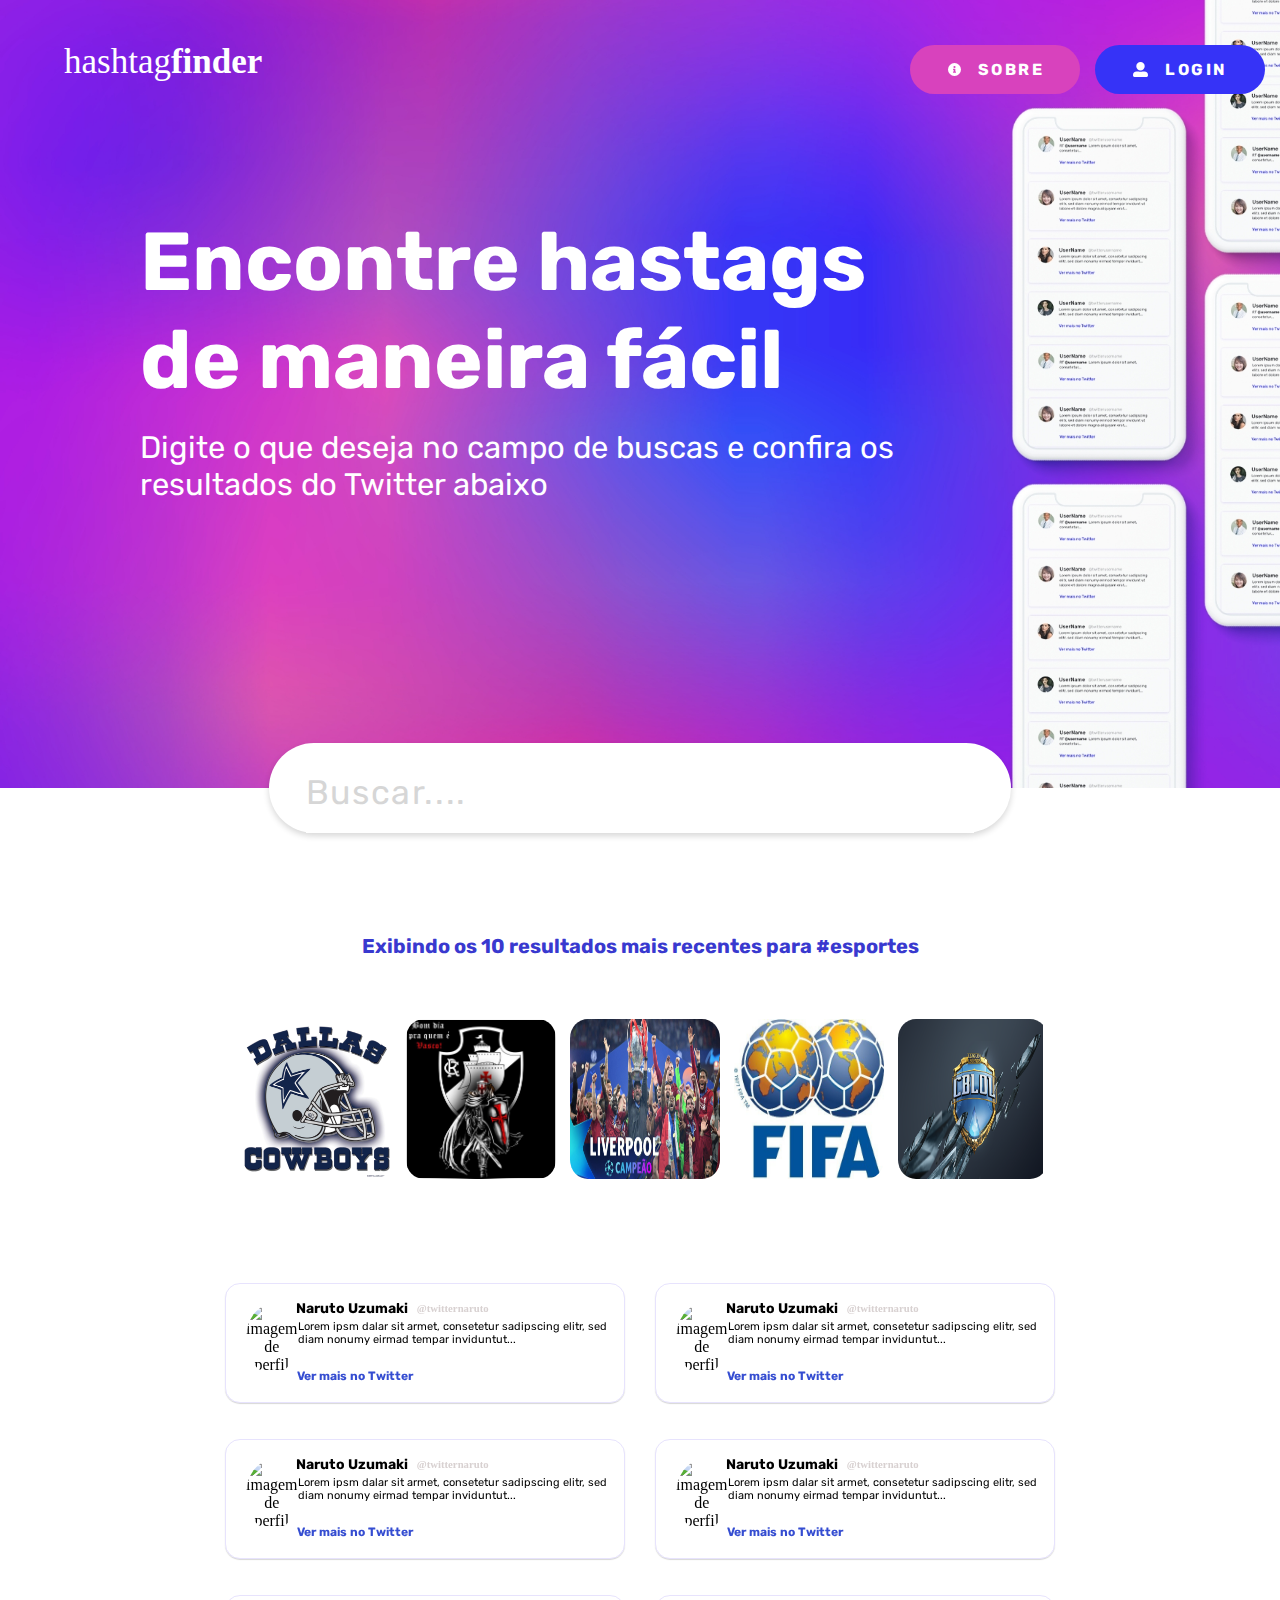
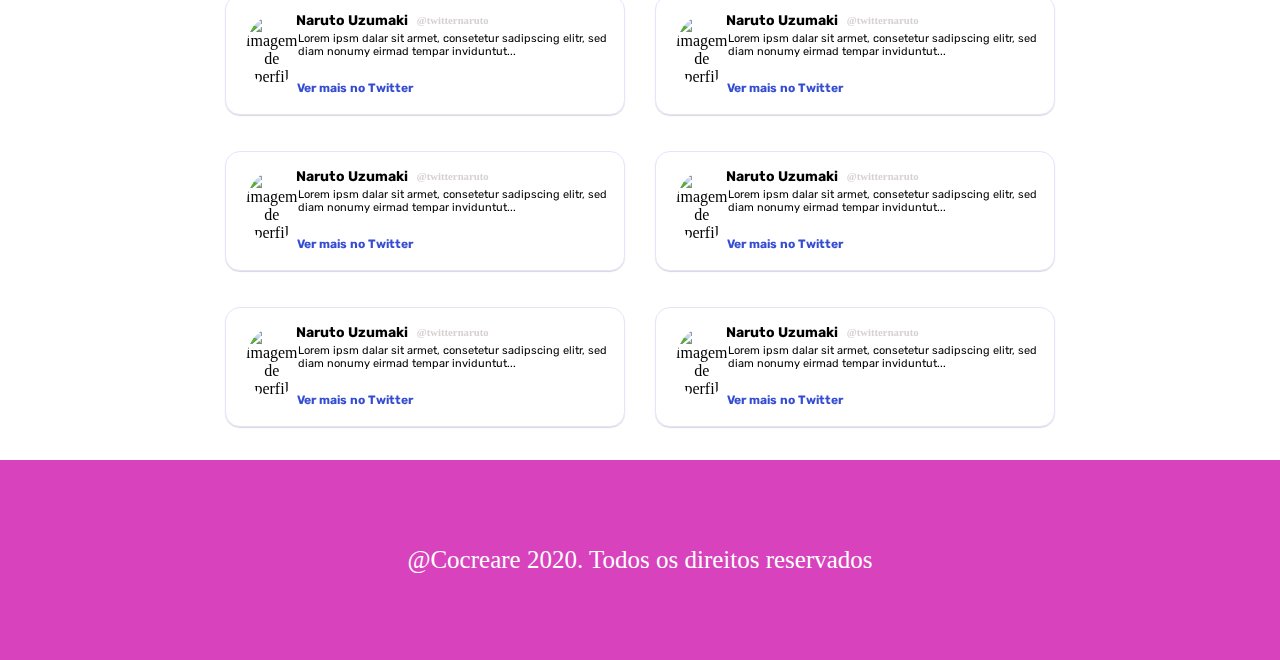
==== home.html @ 4007dc9a "Foi acrecentado toda estilização em css na minha parte do projeto tanto dos resultados das 10 ultima" ====
<!DOCTYPE html>
<html lang="pt-br">

<head>
    <meta charset="UTF-8">
    <meta name="viewport" content="width=device-width, initial-scale=1.0">
    <link rel="stylesheet" type="text/css" href="resultados.css" media="screen" />
    <title>Academy Project - Home</title>
    <link rel="stylesheet" href="style.css">
    <link href="https://fonts.googleapis.com/css2?family=Rubik:wght@400;700&display=swap" rel="stylesheet">
    <script src="https://kit.fontawesome.com/935e9b3ce7.js" crossorigin="anonymous"></script>
</head>

<body>
    <!-- Topo da página - Carlos -->
    <header id="topo">
        <div class="logo">
            <img src="./Img/logo-white.svg" alt="Logotipo">
        </div>
        <nav>
            <ul class="menu">
                <li>
                    <div class="btn-log">
                        <img src="./Img/icon-user-alt.svg" alt="">
                        <a href="login.html" class="login">Login
                    </div>
                </li></a>

                <li>
                    <div class="btn-sobre">
                        <img src="./Img/icon-info-circle.svg" alt="">
                        <a href="sobre.html" class="login">Sobre
                    </div>
                </li></a>

            </ul>
        </nav>

        <div class="main-texto">
            <h1>Encontre hastags de maneira fácil</h1>
            <h2>Digite o que deseja no campo de buscas e confira os resultados do Twitter abaixo</h2>
        </div>
    </header>

    <main>

        <div class="main-busca" id="busca">
            <a href="#abrir-modal"><button type="submit" class="main-busca-botao">
                    <i class="fas fa-search" id="img-busca"></i>
                </button>
            </a>
            <input type="text" id="busca" class="main-busca-input" placeholder="Buscar...." autofocus />
        </div>
        <div id="abrir-modal" class="modal-erro">
            <h4>Erro</h4>
            <p>É obrigatorio digitar um valor para pesquisa</p>
        </div>
    </main>

    <br>
    <br>


    <!-- imagens das 10 pesquisas recentes - Otávio -->

    <div class="tituloresultado">

        <h2>
            <center>Exibindo os 10 resultados mais recentes para #esportes</center>
        </h2>

    </div>

    <br>
    <br>

    <div class="imagens1">


        <img src=".\Img\dalascowboys.jpg" alt="resultado de imagens" height="100" width="100" />

        <img src=".\Img\vasco.jpg" alt="resultado de    imagens" height="100" width="100" />

        <img src=".\Img\liverpool.jpg" alt="resultado de imagens" height="100" width="100" />

        <img src=".\Img\fifa.jpg" alt="resultado de imagens" height="100" width="100" />

        <img src=".\Img\cblol.png" alt="resultado de imagens" height="100" width="100" />

        <img src=".\Img\champions.jpg" alt="resultado de imagens" height="100" width="100" />

        <img src=".\Img\nfl.jpg" alt="resultado de imagens" height="100" width="100" />

        <img src=".\Img\brasileirao.jpg" alt="resultado de imagens" height="100" width="100" />

        <img src=".\Img\libertadores.jpeg" alt="resultado de imagens" height="100" width="100" />

        <img src=".\Img\premierleague.jpg" alt="resultado de imagens" height="100" width="100" />


    </div>

    <br>
    <br>
    <br>

    <!-- resultado das pesquisas - Otávio -->
    <div class="bigbox">


        <div class="coluna1">

            <div class="box1">

                <div class="imgperfil">
                    <img class="modeloimg" src="./img/naruto.webp" alt="imagem de perfil" height="35" width="35" />
                </div>

                <div class="textos">

                    <div class="inline">
                        <h3>Naruto Uzumaki</h3>
                        <h6>@twitternaruto</h6>
                    </div>

                    <div class="paragrafo">
                        <p>Lorem ipsm dalar sit armet, consetetur sadipscing elitr, sed diam nonumy eirmad tempar
                            inviduntut...</p>
                    </div>

                    <div class="link">
                        <a target="_blank" href="https://twitter.com/">Ver mais no Twitter</a>
                    </div>
                </div>



            </div>

            <br>
            <br>

            <div class="box1">

                <div class="imgperfil">
                    <img class="modeloimg" src="./img/naruto.webp" alt="imagem de perfil" height="35" width="35" />
                </div>

                <div class=textos>

                    <div class="inline">
                        <h3>Naruto Uzumaki </h3>
                        <h6>@twitternaruto</h6>

                    </div>

                    <div class="paragrafo">
                        <p>Lorem ipsm dalar sit armet, consetetur sadipscing elitr, sed diam nonumy eirmad tempar
                            inviduntut...</p>
                    </div>

                    <div class="link">
                        <a target="_blank" href="https://twitter.com/">Ver mais no Twitter</a>
                    </div>
                </div>



            </div>

            <br>
            <br>

            <div class="box1">

                <div class="imgperfil">
                    <img class="modeloimg" src="./img/naruto.webp" alt="imagem de perfil" height="35" width="35" />
                </div>

                <div class="textos">

                    <div class="inline">
                        <h3>Naruto Uzumaki </h3>
                        <h6>@twitternaruto</h6>

                    </div>

                    <div class="paragrafo">
                        <p>Lorem ipsm dalar sit armet, consetetur sadipscing elitr, sed diam nonumy eirmad tempar
                            inviduntut...</p>
                    </div>

                    <div class="link">
                        <a target="_blank" href="https://twitter.com/">Ver mais no Twitter</a>
                    </div>
                </div>



            </div>

            <br>
            <br>

            <div class="box1">

                <div class="imgperfil">
                    <img class="modeloimg" src="./img/naruto.webp" alt="imagem de perfil" height="35" width="35" />
                </div>

                <div class="textos">

                    <div class="inline">
                        <h3>Naruto Uzumaki </h3>
                        <h6>@twitternaruto</h6>

                    </div>

                    <div class="paragrafo">
                        <p>Lorem ipsm dalar sit armet, consetetur sadipscing elitr, sed diam nonumy eirmad tempar
                            inviduntut...</p>
                    </div>

                    <div class="link">
                        <a target="_blank" href="https://twitter.com/">Ver mais no Twitter</a>
                    </div>
                </div>



            </div>

            <br>
            <br>

            <div class="box1">

                <div class="imgperfil">
                    <img class="modeloimg" src="./img/naruto.webp" alt="imagem de perfil" height="35" width="35" />
                </div>

                <div class="textos">

                    <div class="inline">
                        <h3>Naruto Uzumaki </h3>
                        <h6>@twitternaruto</h6>

                    </div>

                    <div class="paragrafo">
                        <p>Lorem ipsm dalar sit armet, consetetur sadipscing elitr, sed diam nonumy eirmad tempar
                            inviduntut...</p>
                    </div>

                    <div class="link">
                        <a target="_blank" href="https://twitter.com/">Ver mais no Twitter</a>
                    </div>
                </div>



            </div>



        </div>

        <div class="coluna2">

            <div class="box1">

                <div class="imgperfil">
                    <img class="modeloimg" src="./img/naruto.webp" alt="imagem de perfil" height="35" width="35" />
                </div>

                <div class="textos">

                    <div class="inline">
                        <h3>Naruto Uzumaki </h3>
                        <h6>@twitternaruto</h6>

                    </div>

                    <div class="paragrafo">
                        <p>Lorem ipsm dalar sit armet, consetetur sadipscing elitr, sed diam nonumy eirmad tempar
                            inviduntut...</p>
                    </div>

                    <div class="link">
                        <a target="_blank" href="https://twitter.com/">Ver mais no Twitter</a>
                    </div>
                </div>



            </div>

            <br>
            <br>

            <div class="box1">

                <div class="imgperfil">
                    <img class="modeloimg" src="./img/naruto.webp" alt="imagem de perfil" height="35" width="35" />
                </div>

                <div class="textos">

                    <div class="inline">
                        <h3>Naruto Uzumaki </h3>
                        <h6>@twitternaruto</h6>

                    </div>

                    <div class="paragrafo">
                        <p>Lorem ipsm dalar sit armet, consetetur sadipscing elitr, sed diam nonumy eirmad tempar
                            inviduntut...</p>
                    </div>

                    <div class="link">
                        <a target="_blank" href="https://twitter.com/">Ver mais no Twitter</a>
                    </div>
                </div>



            </div>

            <br>
            <br>

            <div class="box1">

                <div class="imgperfil">
                    <img class="modeloimg" src="./img/naruto.webp" alt="imagem de perfil" height="35" width="35" />
                </div>

                <div class="textos">

                    <div class="inline">
                        <h3>Naruto Uzumaki </h3>
                        <h6>@twitternaruto</h6>

                    </div>

                    <div class="paragrafo">
                        <p>Lorem ipsm dalar sit armet, consetetur sadipscing elitr, sed diam nonumy eirmad tempar
                            inviduntut...</p>
                    </div>

                    <div class="link">
                        <a target="_blank" href="https://twitter.com/">Ver mais no Twitter</a>
                    </div>
                </div>



            </div>

            <br>
            <br>

            <div class="box1">

                <div class="imgperfil">
                    <img class="modeloimg" src="./img/naruto.webp" alt="imagem de perfil" height="35" width="35" />
                </div>

                <div class="textos">

                    <div class="inline">
                        <h3>Naruto Uzumaki </h3>
                        <h6>@twitternaruto</h6>

                    </div>

                    <div class="paragrafo">
                        <p>Lorem ipsm dalar sit armet, consetetur sadipscing elitr, sed diam nonumy eirmad tempar
                            inviduntut...</p>
                    </div>

                    <div class="link">
                        <a target="_blank" href="https://twitter.com/">Ver mais no Twitter</a>
                    </div>
                </div>



            </div>

            <br>
            <br>

            <div class="box1">

                <div class="imgperfil">
                    <img class="modeloimg" src="./img/naruto.webp" alt="imagem de perfil" height="35" width="35" />
                </div>

                <div class="textos">

                    <div class="inline">
                        <h3>Naruto Uzumaki </h3>
                        <h6>@twitternaruto</h6>

                    </div>

                    <div class="paragrafo">
                        <p>Lorem ipsm dalar sit armet, consetetur sadipscing elitr, sed diam nonumy eirmad tempar
                            inviduntut...</p>
                    </div>

                    <div class="link">
                        <a target="_blank" href="https://twitter.com/">Ver mais no Twitter</a>
                    </div>
                </div>



            </div>





        </div>



    </div>

    <br>

    <!-- Rodapé - Carlos-->
    <footer>
        <p>@Cocreare 2020. Todos os direitos reservados</p>
    </footer>
</body>

</html>
---- resultados.css ----
/* Estilo dos resultados dos posts - Otávio*/
.box1{
    width: 400px;
    height: 120px;
    border-radius: 15px;
    border: 1px solid #5538EE24;
    box-shadow: 0px 1px 1px #00000029;}
    

.inline{
    position: relative;
    display: inline;
    width: 50px;
    height: 50px;
    top: 5px;
    left: 30px ;}

.imgperfil{
    width: 10px;
    height: 10px;}
   
.modeloimg{
    border-radius: 50%;
    margin: 20px;
    width: 40px;
    max-width:200px;
    max-height:150px;
    }

.bigbox{
    margin-bottom: 120px;
    width: 300px;
    margin:auto;
    position: relative;
    text-align: center;
    display: flex;
    justify-content:center;
    display: flex;}

.textos p{
    display:flex column;
    margin-top:2%;
    margin-bottom:5%;
}
    

.paragrafo{
    display:inline;
    width: 30px;
    height: 25px;
    top: 3px;
    left: 30px ;
    font-size: 11px;
    text-align:left;
   }

.link{
    display: inline;
    width: 15px;
    height: px;
    top: 5px;
    left: 50px ;
    margin:2px;
    
}
  
   

.coluna1{
    position:relative;
    display:flex-direction column;
    margin:15px;}

.coluna2{
    position: relative;
    display:flex-column; 
    float:right;
    margin:15px;}

.paragrafo p{
    margin-left:18%;
    font-family:rubik;
    font-weight: 400;
    font-size: 11px; 


    }

.link a{
    margin-inline-start:-35%;
    color:#354dd1;
    font-family:rubik;
    font-size: 12px;
    text-decoration: none;
    font-weight: 700;
}
  

.inline h3{
    display: inline;
    margin-right:52%;
    font-size:14px;
    font-weight: 700;
    font-family:rubik;
}
    

.inline h6 {
    display: inline;
    margin-left:-62%;
    color: #d8d1d1;
    position: absolute;
    margin-top: 1%;}

    /* fim do estilo dos resultados dos posts - Otávio*/

    /* Inicio do estilo dos resultados das imagens - Otávio*/

.exibindo10 h2{
    color: rgb(40, 40, 201);
    font-family:Rubik;
    font-weight:400;

    }

.imagens1{
    position: relative;
    flex-wrap: nowrap;
    height:200px;
    width:63%;
    margin:auto;
    white-space: nowrap;
    overflow:scroll;
    justify-content: center;
}
.imagens1 img{
    flex-wrap: nowrap;
    margin:5px ;
    border-radius:12%;
    width: 150px;
    height: 160px;
    justify-content: center;
}

.tituloresultado h2{
    color: rgb(57, 57, 207);
    font-family:Rubik;
    font-size: 20px;
    font-weight: 700;
}

    /* fim do estilo de resultados das imagens - Otávio*/
---- style.css ----
/* Reset CSS */
*{
    padding:0;
    margin:0;
    border:0;
    list-style:none;
    box-sizing: border-box;
    }

/* Começo Estilo topo */
#topo{
    background-image: url(./Img/hero-bg.jpg);
    background-repeat: no-repeat;
    background-size: cover;
    height: 788px;
}
.logo img{
    margin-top: 40px;
    margin-left: 64px;
    margin-bottom: -41px;
}
.menu li{
    display: inline-block;
    float: right;
    margin-right: 15px;
}
 .menu a{ 
    text-transform: uppercase;
    text-decoration: none;
    color: #FFF;
    padding-left: 17px;
    font-family: 'Rubik', sans-serif;
    font-weight: 700;
    letter-spacing: 2.55px;
}
.btn-log{
    width: 170px;
    height: 49px;
    background-color: #3633F7;
    display: flex;
    align-items: center;
    padding-left: 38px;
    border-radius: 25px;
}
.btn-sobre{
    width: 170px;
    height: 49px;
    background-color:#D842BD;
    display: flex;
    align-items: center;
    padding-left: 38px;
    border-radius: 25px;
}

.main-texto{
    width: 800px;
    margin-left: 140px;
    margin-top: 10.5em;
}

h1{
    font-size: 5.125em;
    font-family: 'Rubik', sans-serif;
    font-weight: 700;
    color: #FFF;
}
h2{
    margin: 20px 0 20px 0;
    font-size: 1.9375em;
    font-family: 'Rubik', sans-serif;
    font-weight: 400;
    color: #FFF;
}
/* FIM Estilo topo */

/* Estilo Caixa de Busca */
.main-busca{
    background: #FFFFFF;
    width: 58%;
    margin: 0 auto;
    display: flex;
    height: 90px;
    padding: 20px 37px 0 37px;
    box-shadow: 0px 3px 6px #00000029;
    border-radius: 48px;
    position: relative;
    top: -45px;   
    z-index: 50;
}
.main-busca-input{
    flex: 9;
    border: none;
    color: #334459;
    font-size: 1em;
    letter-spacing: 0.1em;
    font-family: 'Rubik', sans-serif;
    font-weight: 400;
}

.main-busca-input::placeholder {
    color: #D6D6D6;
    font-size: 2.125em;
}
textarea:focus, input:focus, select:focus {
    box-shadow: 0 0 0 0;
    border: 0 none;
    outline: 0;
} 
.main-busca-botao{
    flex: 1;
    border: none;
    background-color: #FFF;
}
button:focus, button:active {
    outline: none;
}
.fa-search {
    color: #636363;
    font-size: 2.125em;
}
/* FIM Estilo Caixa de Busca */

footer {
    background: #D842BD;
    height: 200px;
    display: flex;
    align-items: center;
    justify-content: center;
}

footer p{
    color: #FFFFFF;
    font-weight: 400;
    font-size: 1.5625em;
}
.modal-erro {
    position: fixed;
    top: 50%;
    left: 10%;
    color: #000;
    padding: 10px;
    background: #EEE;
    border-radius: 20px;
    width: 50%;
    padding: 50px;
    font-size: 2em;
    box-shadow: 3px 1px 0px #2222;
    font-family: 'Rubik', sans-serif;
    opacity: 0;
}
@media only screen and (max-width: 940px) {
    
    .main-texto{
        width: 700px;
        margin-left: 30px;
        margin-top: 10.5em;
    }

    h1{
        font-size: 4.75em;
    }
    h2{
        font-size: 1.5em;
    }  

}

@media only screen and (max-width: 735px){
    .main-texto{
        width: 500px;
        margin-left: 30px;
        margin-top: 10.5em;
    }
    .logo img {
        margin-left: 15px;
    }
    .btn-log {
        width: 110px;
        padding-left: 10px;
    }
    .btn-sobre {
        width: 110px;
        padding-left: 10px;
    }
    .main-busca{
        top: -200px;
        padding: 12px 66px 0 15px;
    }
    .main-busca-input{
        font-size: 0.8em;
    }
    .main-busca-botao{
        height: 67px;
    }
    footer p{
        font-size: 1.19em;
    }
}
@media only screen and (max-width: 535px){
    .main-texto{
        width: 380px;
        margin-left: 30px;
        margin-top: 10.5em;
    }
    h1{
        font-size: 3.75em;
    }
    h2{
        font-size: 1em;
    }  
    .logo img{
        width: 176px;
    }
}
@media only screen and (max-width: 416px){
    .main-texto{
        width: 280px;
    }
    .logo img {
        margin-top: 20px;
        margin-bottom: 5px;
    }
    .btn-sobre {
        width: 100%;
        padding-left: 5px;
        padding-right: 5px;
        height: 27px;
    }
    .btn-sobre img{
        height: 10px;
    }
    .btn-log {
        width: 100%;
        padding-left: 5px;
        padding-right: 5px;
        height: 27px;
    }

    .menu a{
        font-size: 12px;
    }
    h1 {
        font-size: 1.6em;
    }
    h2 {
        font-size: 0.8em;
    }
    .main-busca {
        top: -380px;
        padding: 7px;
        height: 100%;
    }
    .fa, .fas {
        padding-top: 14%;
    }
    .main-busca-input{
        flex:0;
    }
    .main-busca-botao {
        height: 0;
    }
}
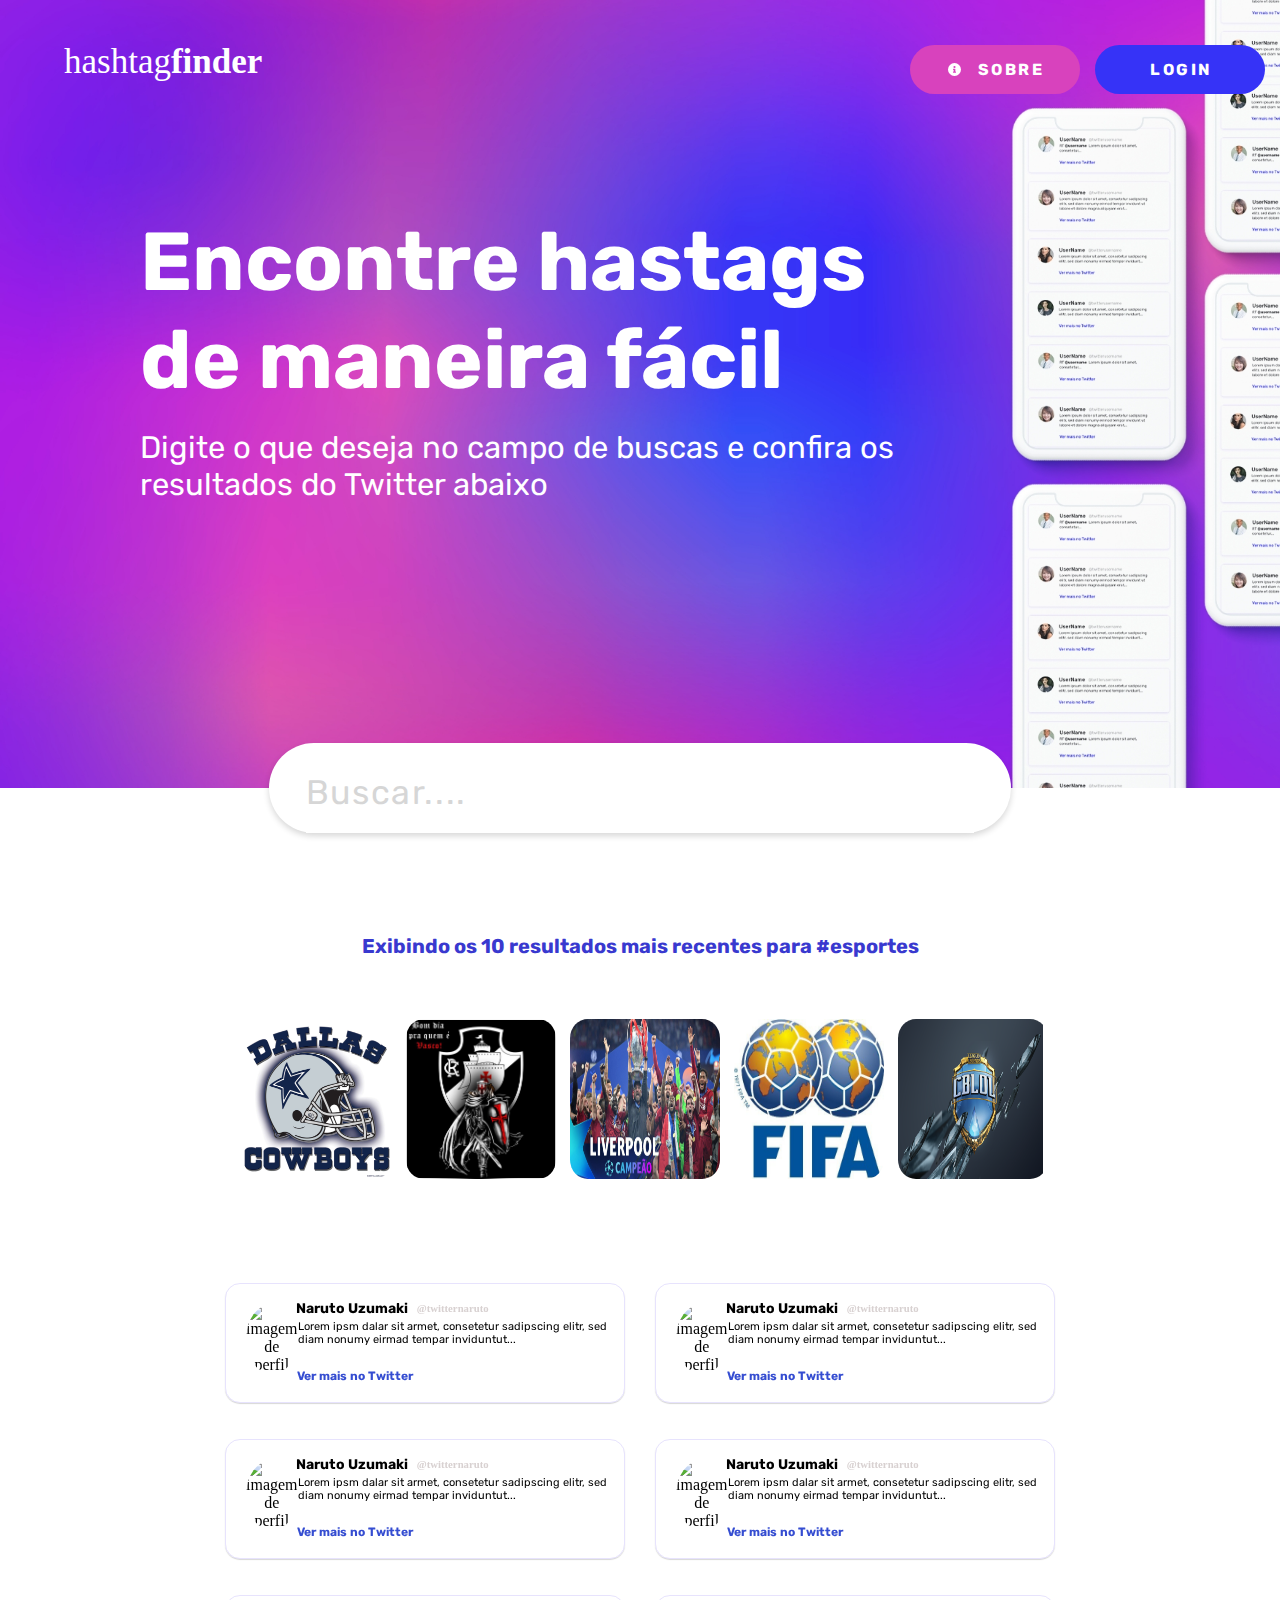
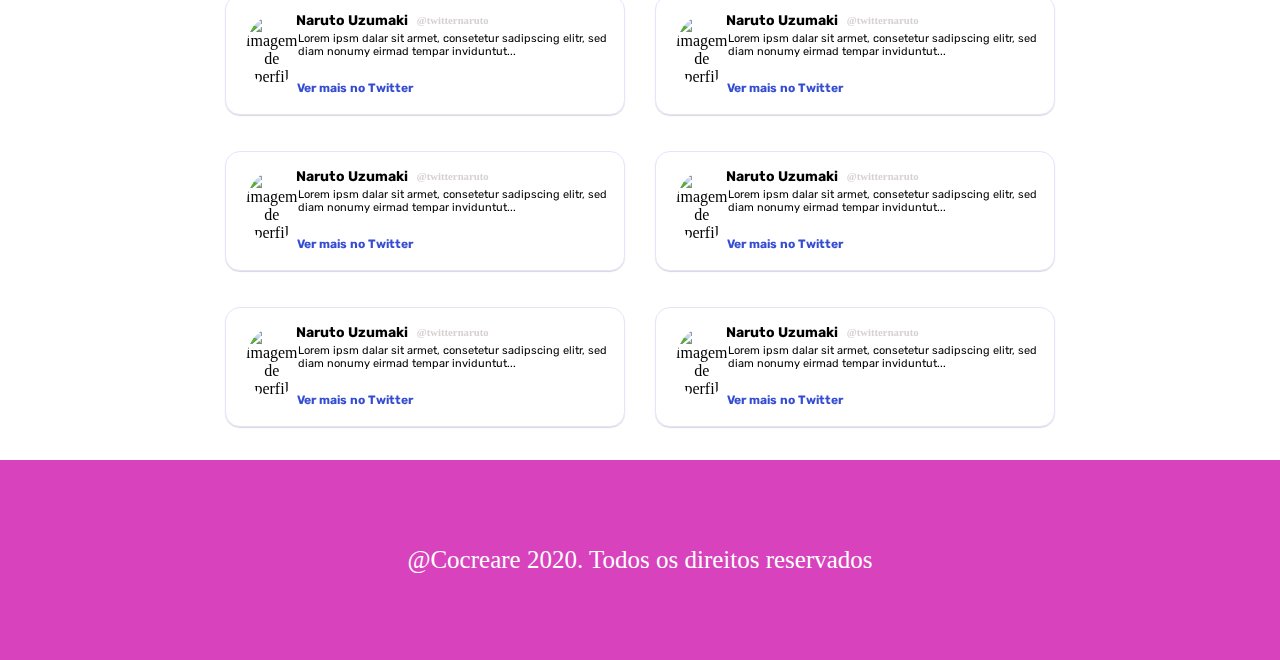
==== commit b0119b25: "Merge branch 'master' of https://github.com/otavio356/Cocreare-projeto into master" ====
--- a/home.html
+++ b/home.html
@@ -21,7 +21,8 @@
             <ul class="menu">
                 <li>
                     <div class="btn-log">
-                        <img src="./Img/icon-user-alt.svg" alt="">
+                        
+                        
                         <a href="login.html" class="login">Login
                     </div>
                 </li></a>
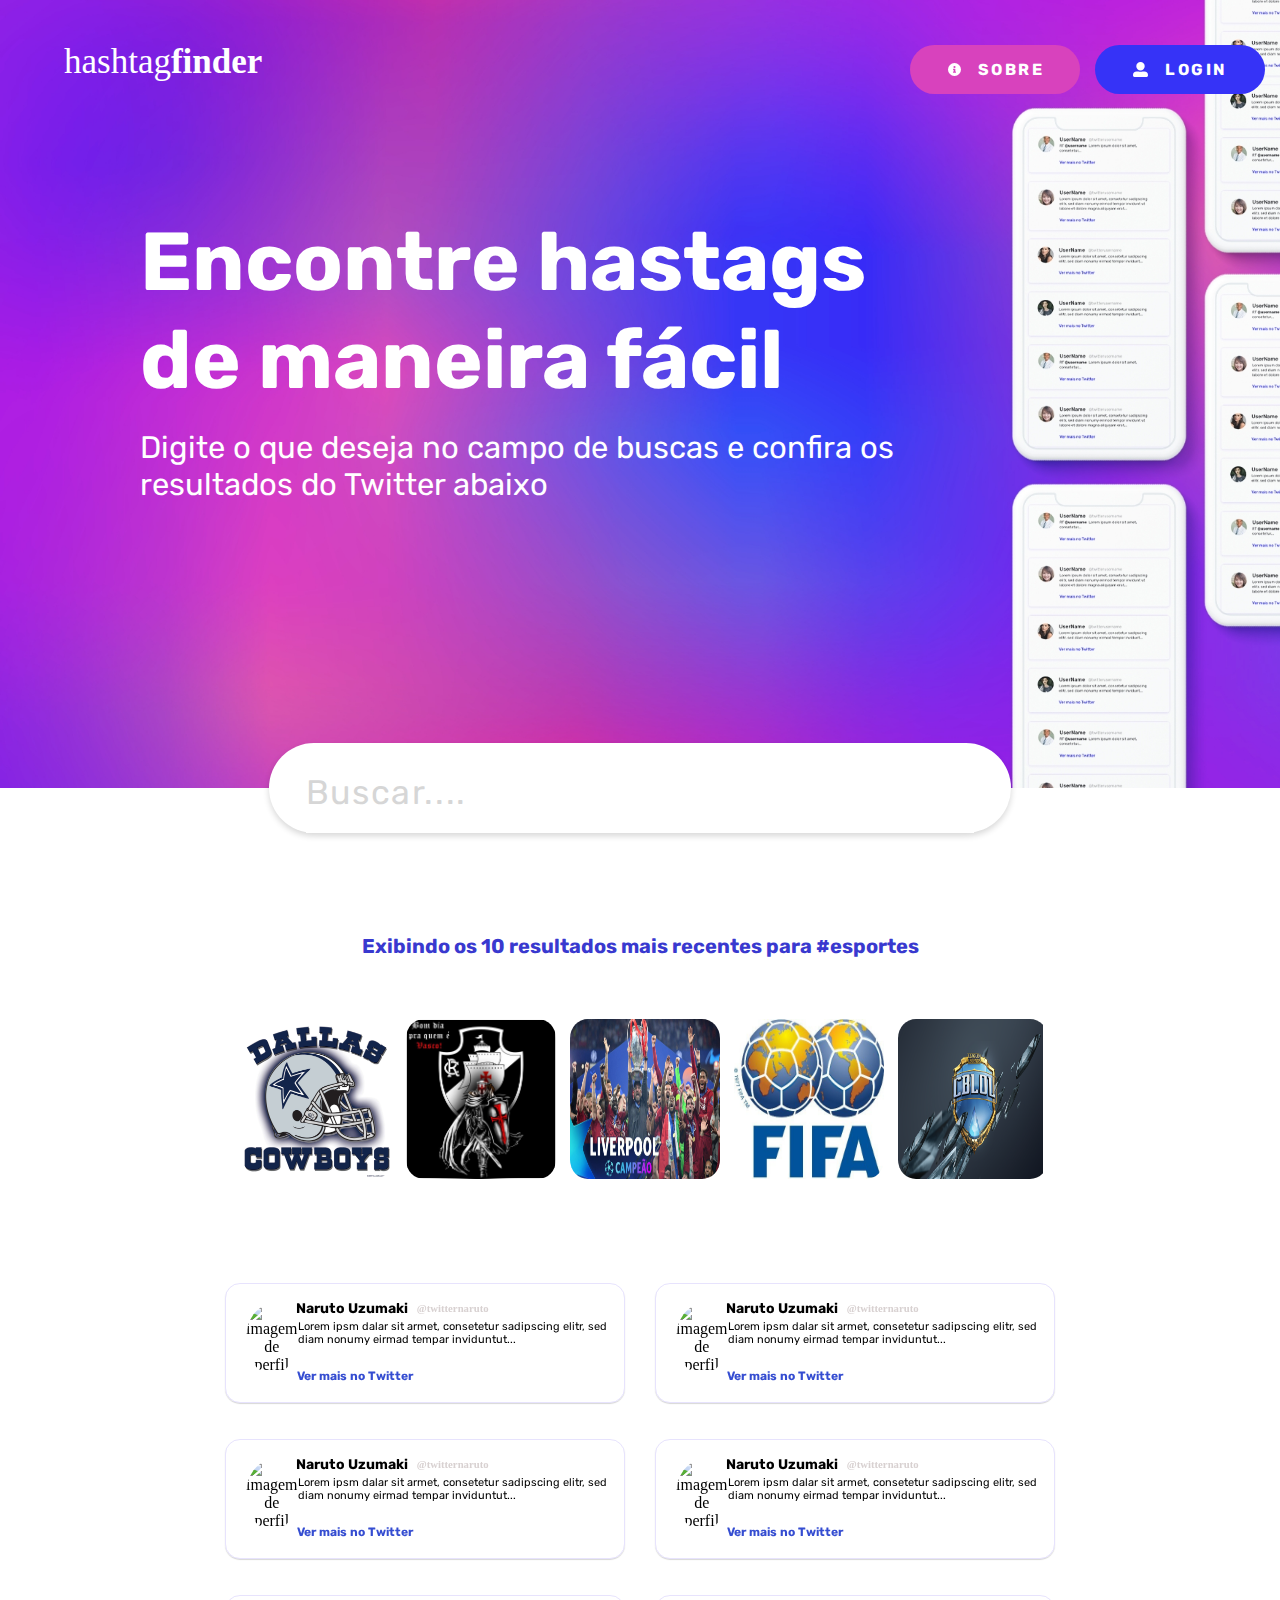
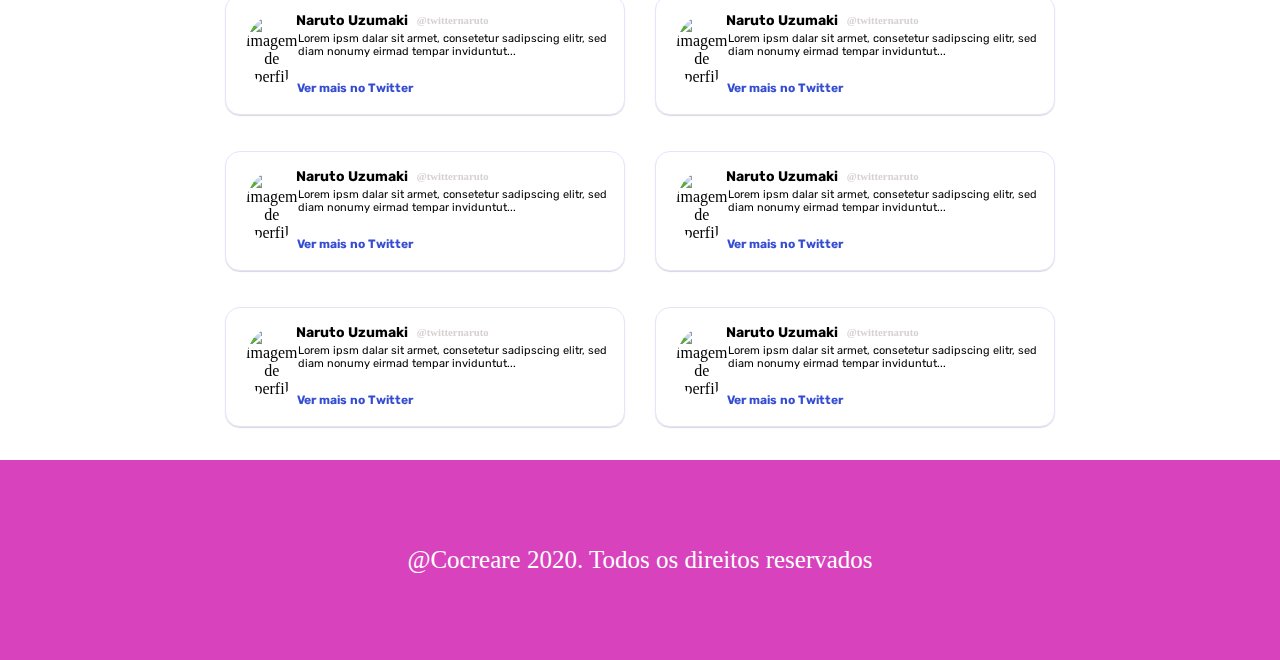
==== commit ddc7bed0: "ajustes fonte responsivo" ====
--- a/home.html
+++ b/home.html
@@ -21,15 +21,15 @@
             <ul class="menu">
                 <li>
                     <div class="btn-log">
-                        
-                        
+
+                        <img src="./Img/icon-user-alt.svg" alt="Icone contato">
                         <a href="login.html" class="login">Login
                     </div>
                 </li></a>
 
                 <li>
                     <div class="btn-sobre">
-                        <img src="./Img/icon-info-circle.svg" alt="">
+                        <img src="./Img/icon-info-circle.svg" alt="Icone sobre">
                         <a href="sobre.html" class="login">Sobre
                     </div>
                 </li></a>
--- a/style.css
+++ b/style.css
@@ -212,9 +212,10 @@
         width: 176px;
     }
 }
-@media only screen and (max-width: 416px){
-    .main-texto{
-        width: 280px;
+@media only screen and (max-width: 480px){
+    .main-texto{
+        width: 80%;
+        margin-top: 20%;
     }
     .logo img {
         margin-top: 20px;
@@ -225,6 +226,7 @@
         padding-left: 5px;
         padding-right: 5px;
         height: 27px;
+        margin-top: -34px;
     }
     .btn-sobre img{
         height: 10px;
@@ -234,29 +236,41 @@
         padding-left: 5px;
         padding-right: 5px;
         height: 27px;
+        margin-top: -34px;
     }
 
     .menu a{
         font-size: 12px;
     }
     h1 {
-        font-size: 1.6em;
+        font-size: 2.3em;
     }
     h2 {
-        font-size: 0.8em;
+        font-size: 1em;
     }
     .main-busca {
-        top: -380px;
+        top: -120px;
         padding: 7px;
-        height: 100%;
+        height: 42px;
+        font-size: 21px;
     }
     .fa, .fas {
         padding-top: 14%;
     }
     .main-busca-input{
-        flex:0;
+        font-size: 11px;
+        margin-left: 10px;
+        margin-top: 3px;
     }
     .main-busca-botao {
         height: 0;
     }
+    #topo{
+        background-image: url(./Img/hero-bg-mobile.jpg);
+        background-repeat: no-repeat;
+        background-size: cover;
+        height: 70vh;
+    }
+    .fa-search {
+        font-size: 1.2em;
 }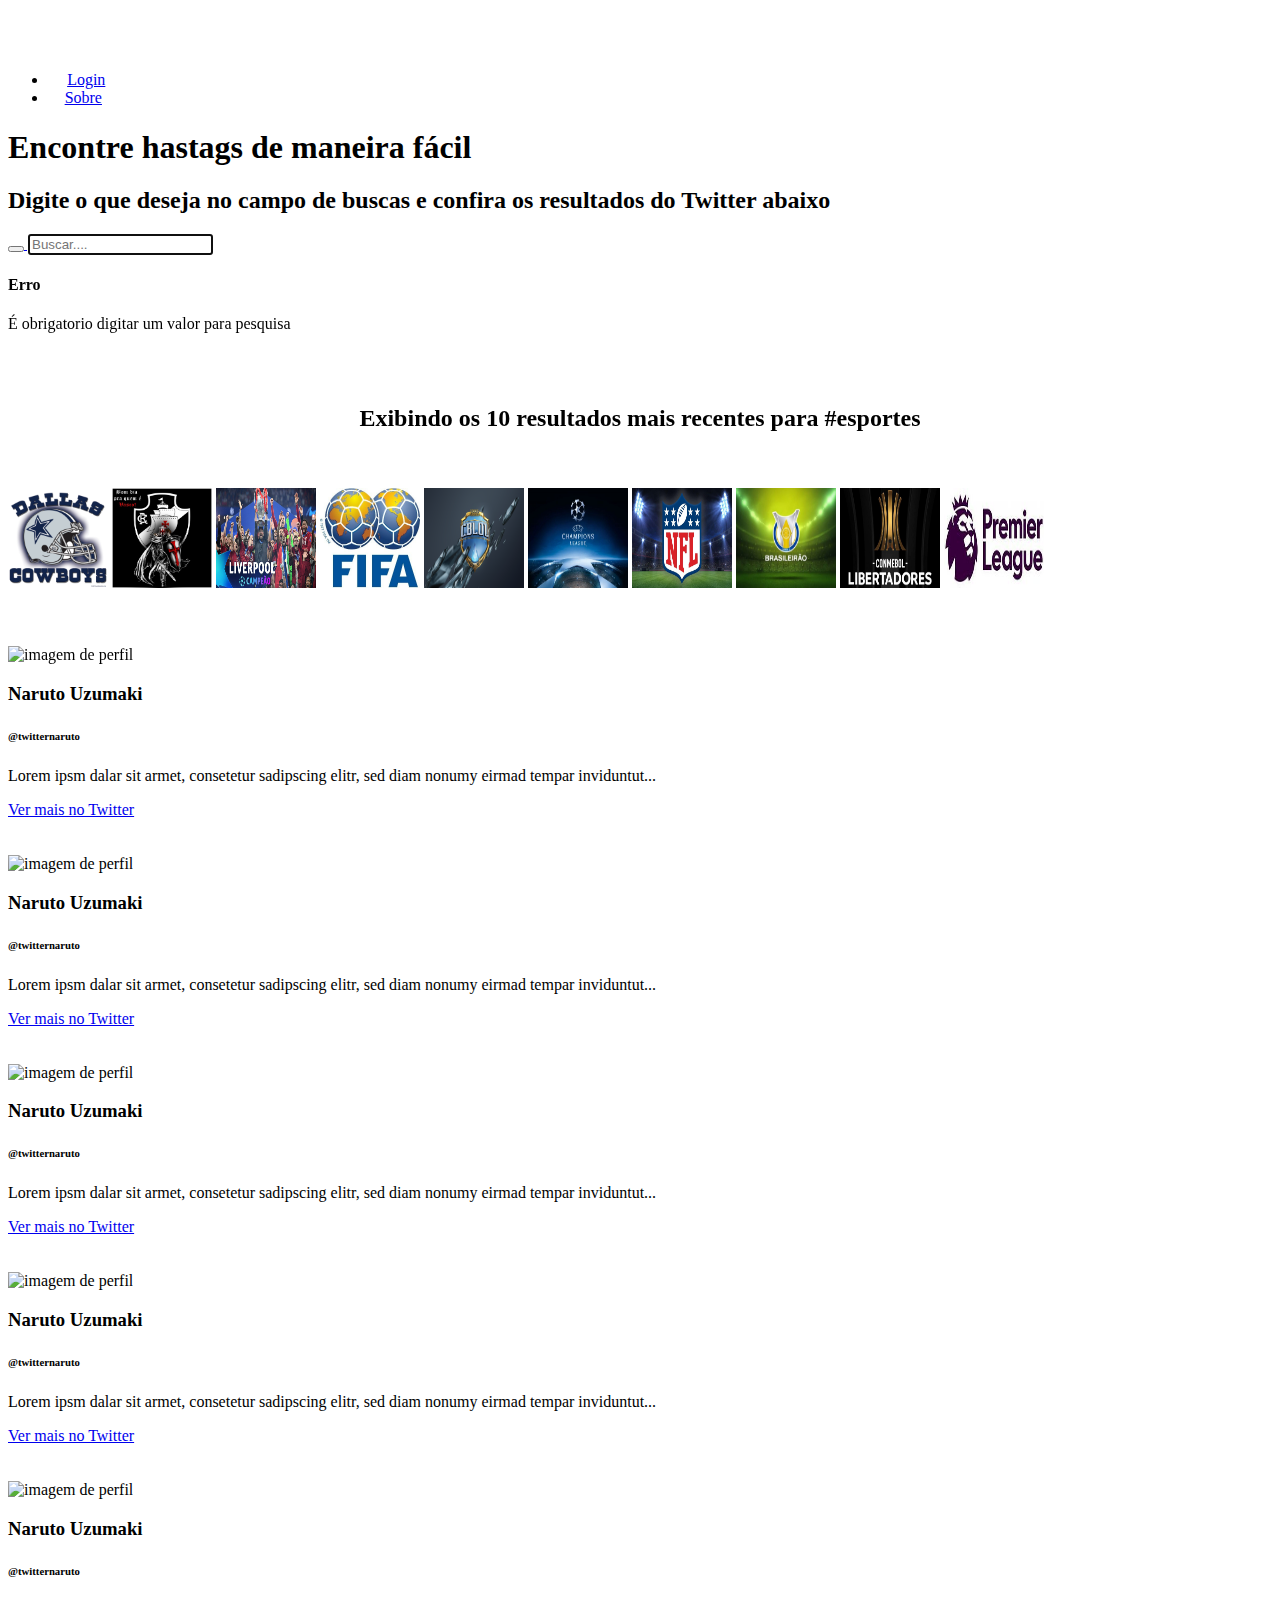
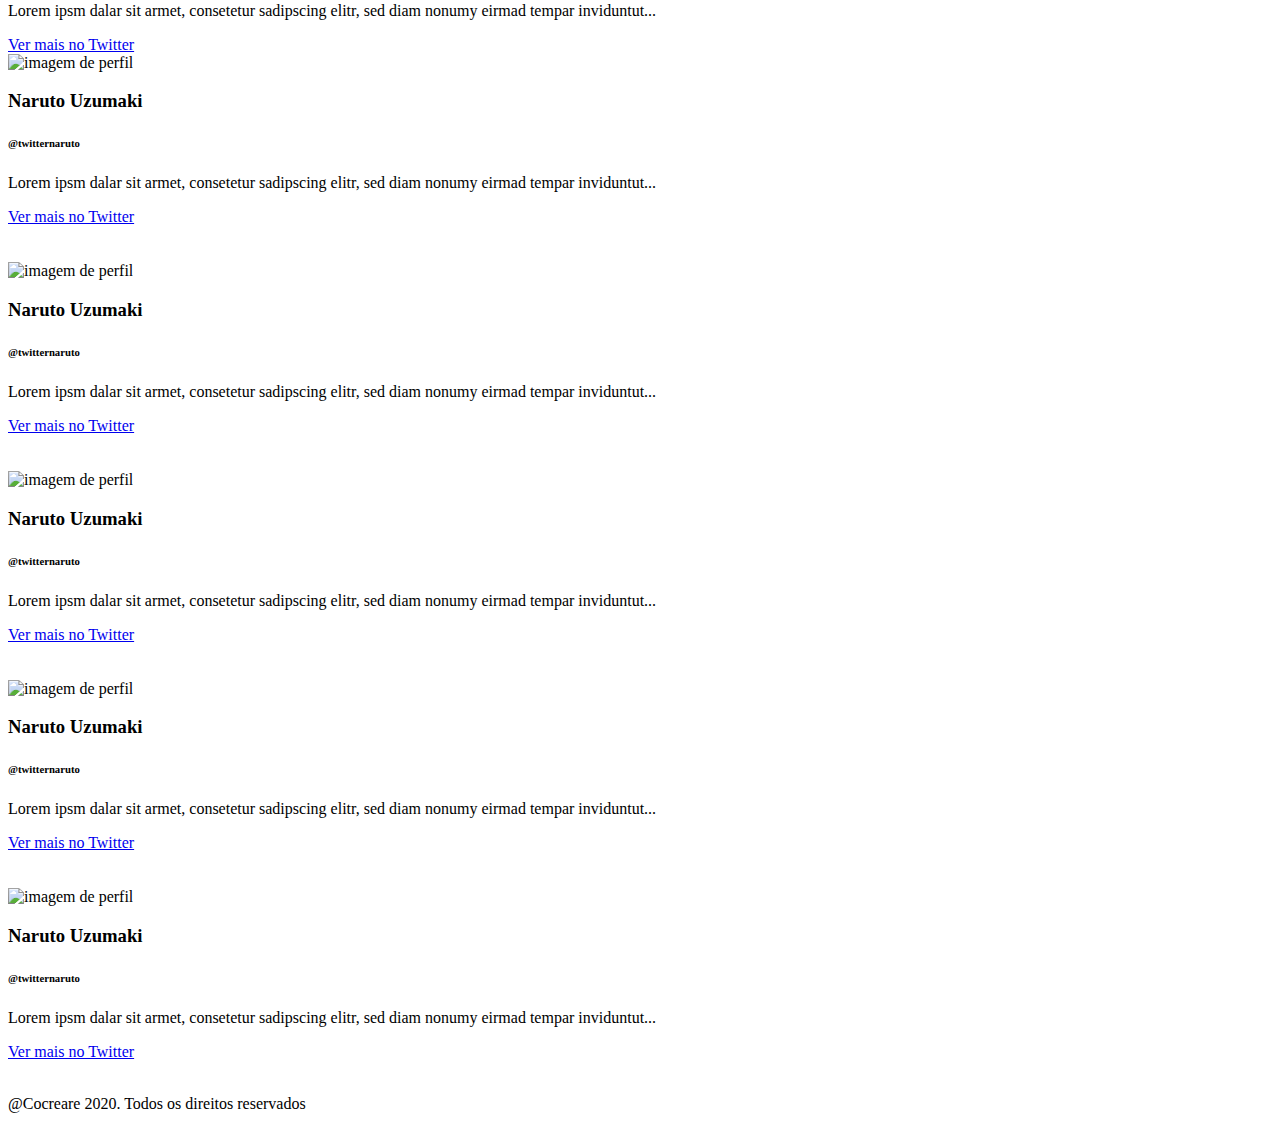
==== commit a9eb4a6a: "o arquivo css foi organizado dentro de uma pasta" ====
--- a/home.html
+++ b/home.html
@@ -4,9 +4,9 @@
 <head>
     <meta charset="UTF-8">
     <meta name="viewport" content="width=device-width, initial-scale=1.0">
-    <link rel="stylesheet" type="text/css" href="resultados.css" media="screen" />
+    <link rel="stylesheet" type="text/css" href="./Css/resultados.css" media="screen" />
     <title>Academy Project - Home</title>
-    <link rel="stylesheet" href="style.css">
+    <link rel="stylesheet" href="./Css/style.css">
     <link href="https://fonts.googleapis.com/css2?family=Rubik:wght@400;700&display=swap" rel="stylesheet">
     <script src="https://kit.fontawesome.com/935e9b3ce7.js" crossorigin="anonymous"></script>
 </head>
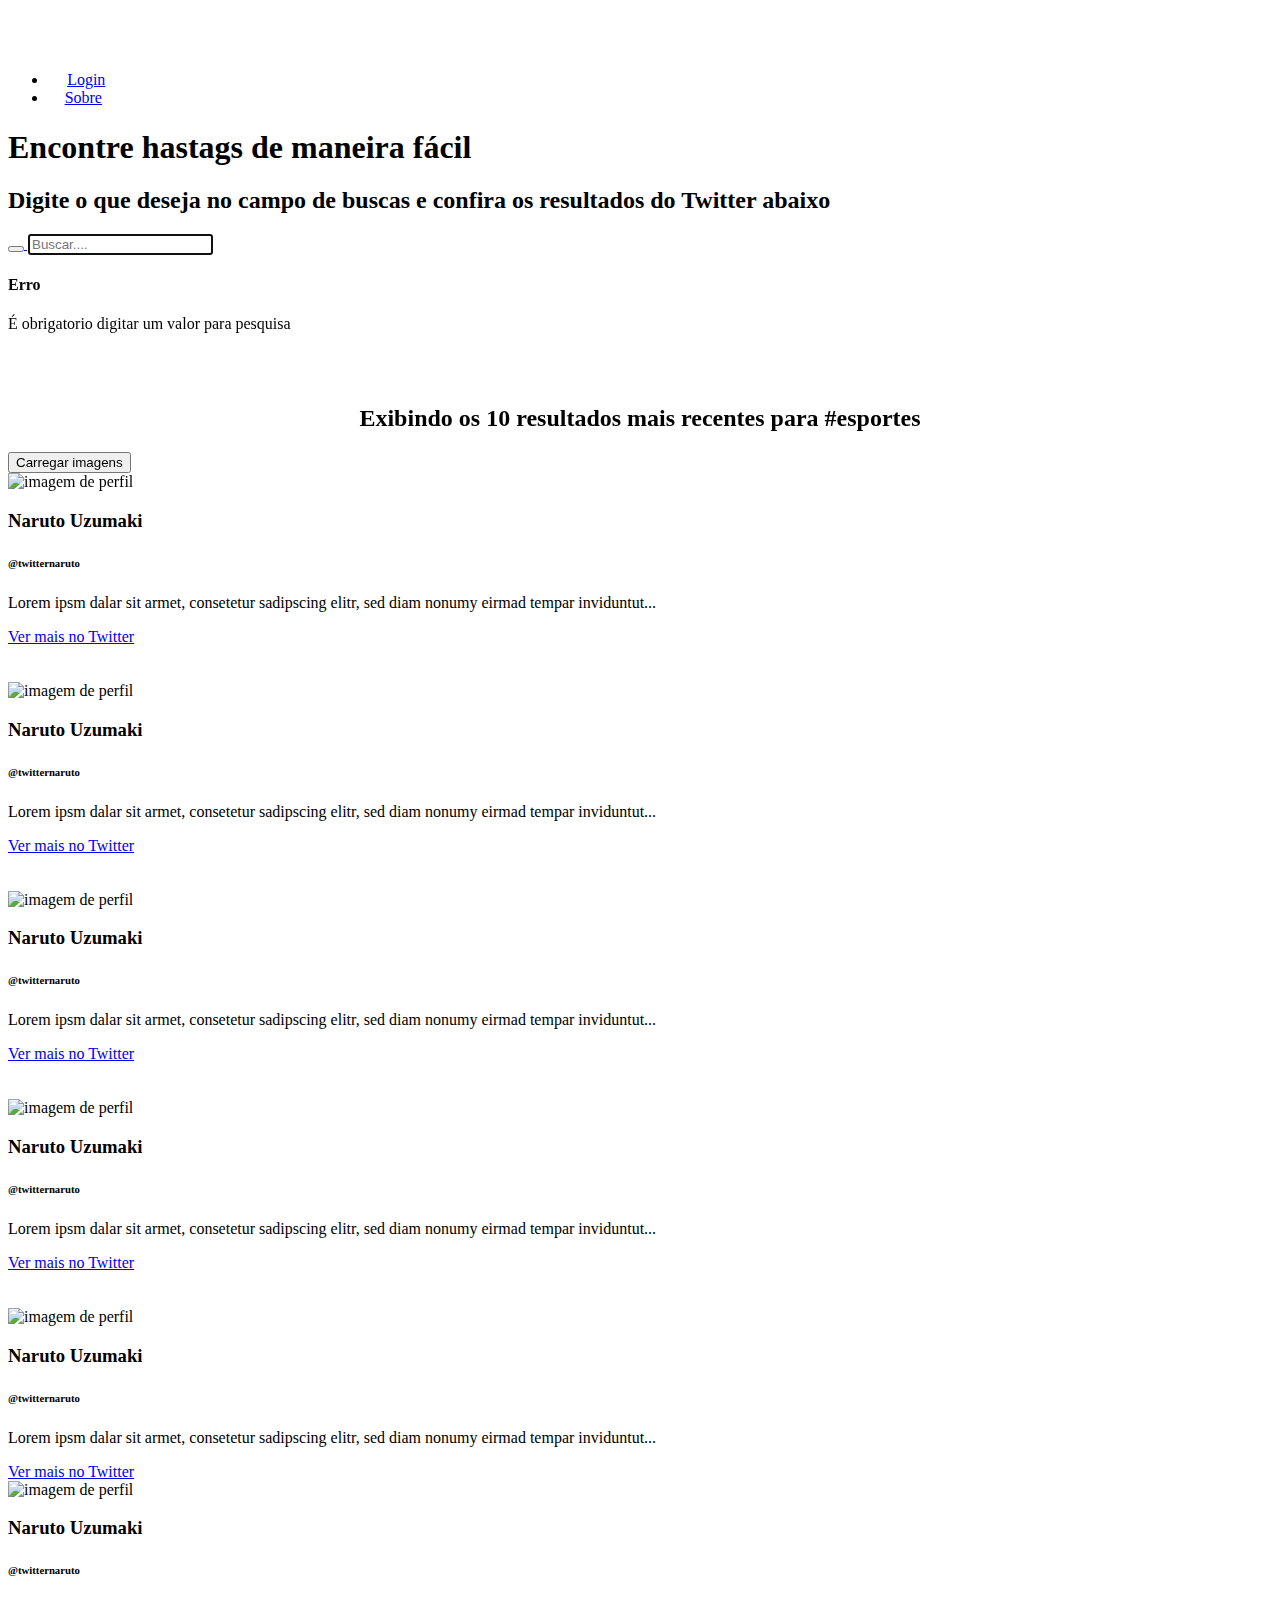
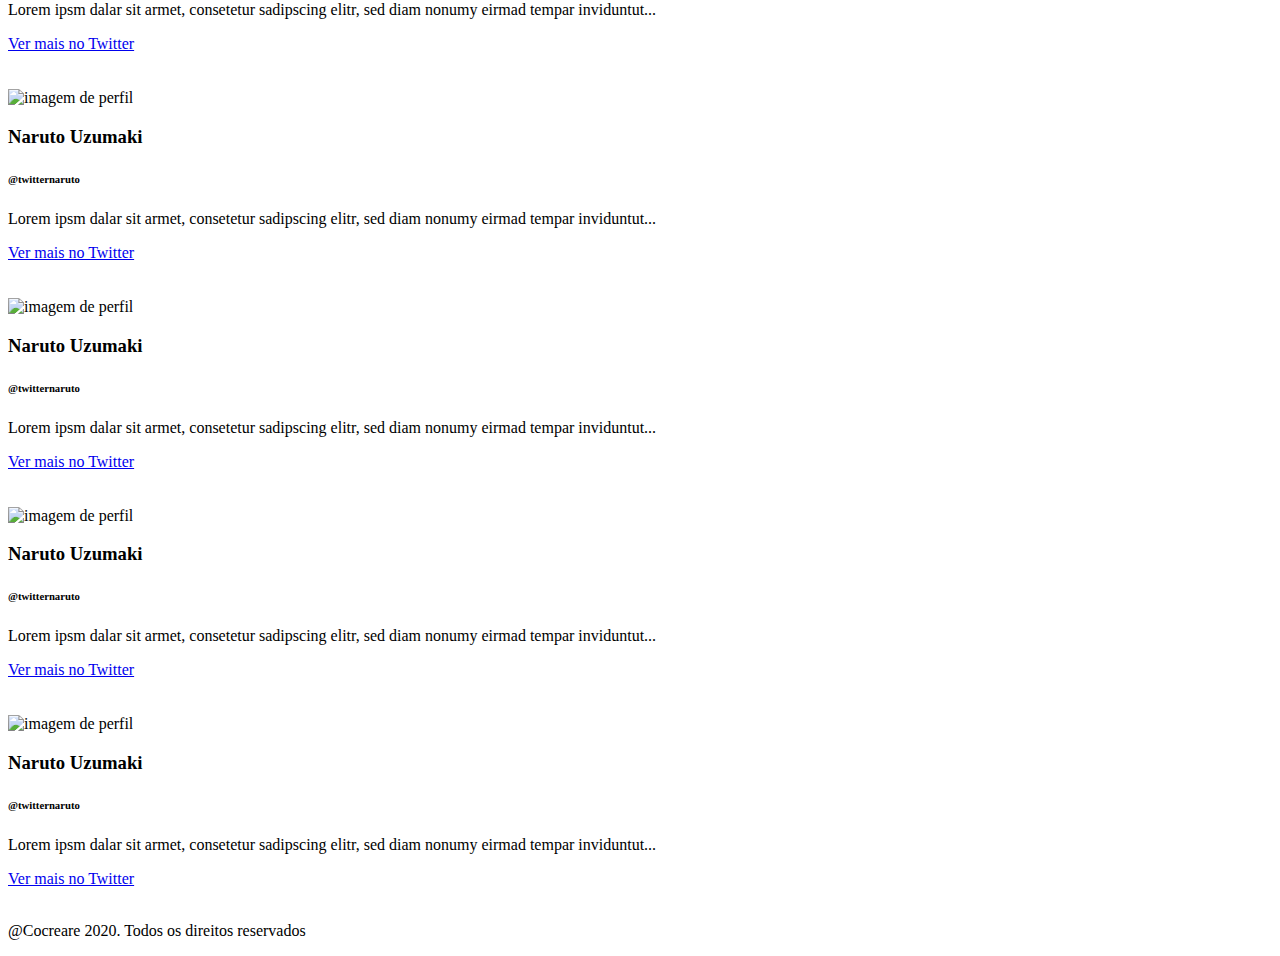
==== commit 840fc853: "Criação da pasta para arquivos JavaScript" ====
--- a/home.html
+++ b/home.html
@@ -72,39 +72,30 @@
 
     </div>
 
-    <br>
-    <br>
-
-    <div class="imagens1">
-
-
-        <img src=".\Img\dalascowboys.jpg" alt="resultado de imagens" height="100" width="100" />
-
-        <img src=".\Img\vasco.jpg" alt="resultado de    imagens" height="100" width="100" />
-
-        <img src=".\Img\liverpool.jpg" alt="resultado de imagens" height="100" width="100" />
-
-        <img src=".\Img\fifa.jpg" alt="resultado de imagens" height="100" width="100" />
-
-        <img src=".\Img\cblol.png" alt="resultado de imagens" height="100" width="100" />
-
-        <img src=".\Img\champions.jpg" alt="resultado de imagens" height="100" width="100" />
-
-        <img src=".\Img\nfl.jpg" alt="resultado de imagens" height="100" width="100" />
-
-        <img src=".\Img\brasileirao.jpg" alt="resultado de imagens" height="100" width="100" />
-
-        <img src=".\Img\libertadores.jpeg" alt="resultado de imagens" height="100" width="100" />
-
-        <img src=".\Img\premierleague.jpg" alt="resultado de imagens" height="100" width="100" />
-
-
+  <div id="carosel-items">  
+    <div class="carosel-images"> 
+
+        <div class= "imagem exemplo" style= "display: none" ><img src=".\Img\dalascowboys.jpg" alt="resultado de imagens"></div>
+        
+        <!-- img src=".\Img\dalascowboys.jpg" alt="resultado de imagens" /> 
+        <img src=".\Img\vasco.jpg" alt="resultado de    imagens"  />
+        <img src=".\Img\liverpool.jpg" alt="resultado de imagens"  />
+        <img src=".\Img\fifa.jpg" alt="resultado de imagens"  />
+        <img src=".\Img\cblol.png" alt="resultado de imagens"  />
+        <img src=".\Img\champions.jpg" alt="resultado de imagens"  />
+        <img src=".\Img\nfl.jpg" alt="resultado de imagens"  />
+        <img src=".\Img\brasileirao.jpg" alt="resultado de imagens"  />
+        <img src=".\Img\libertadores.jpeg" alt="resultado de imagens"  />
+        <img src=".\Img\premierleague.jpg" alt="resultado de imagens"  />-->
     </div>
-
-    <br>
-    <br>
-    <br>
-
+    
+    
+    <button onclick="carregarImagens()">Carregar imagens</button>
+    
+    </div>
+    
+
+    
     <!-- resultado das pesquisas - Otávio -->
     <div class="bigbox">
 
@@ -436,6 +427,9 @@
     <footer>
         <p>@Cocreare 2020. Todos os direitos reservados</p>
     </footer>
+
+    <script src="./js/exhibition.js"></script>
 </body>
 
+
 </html>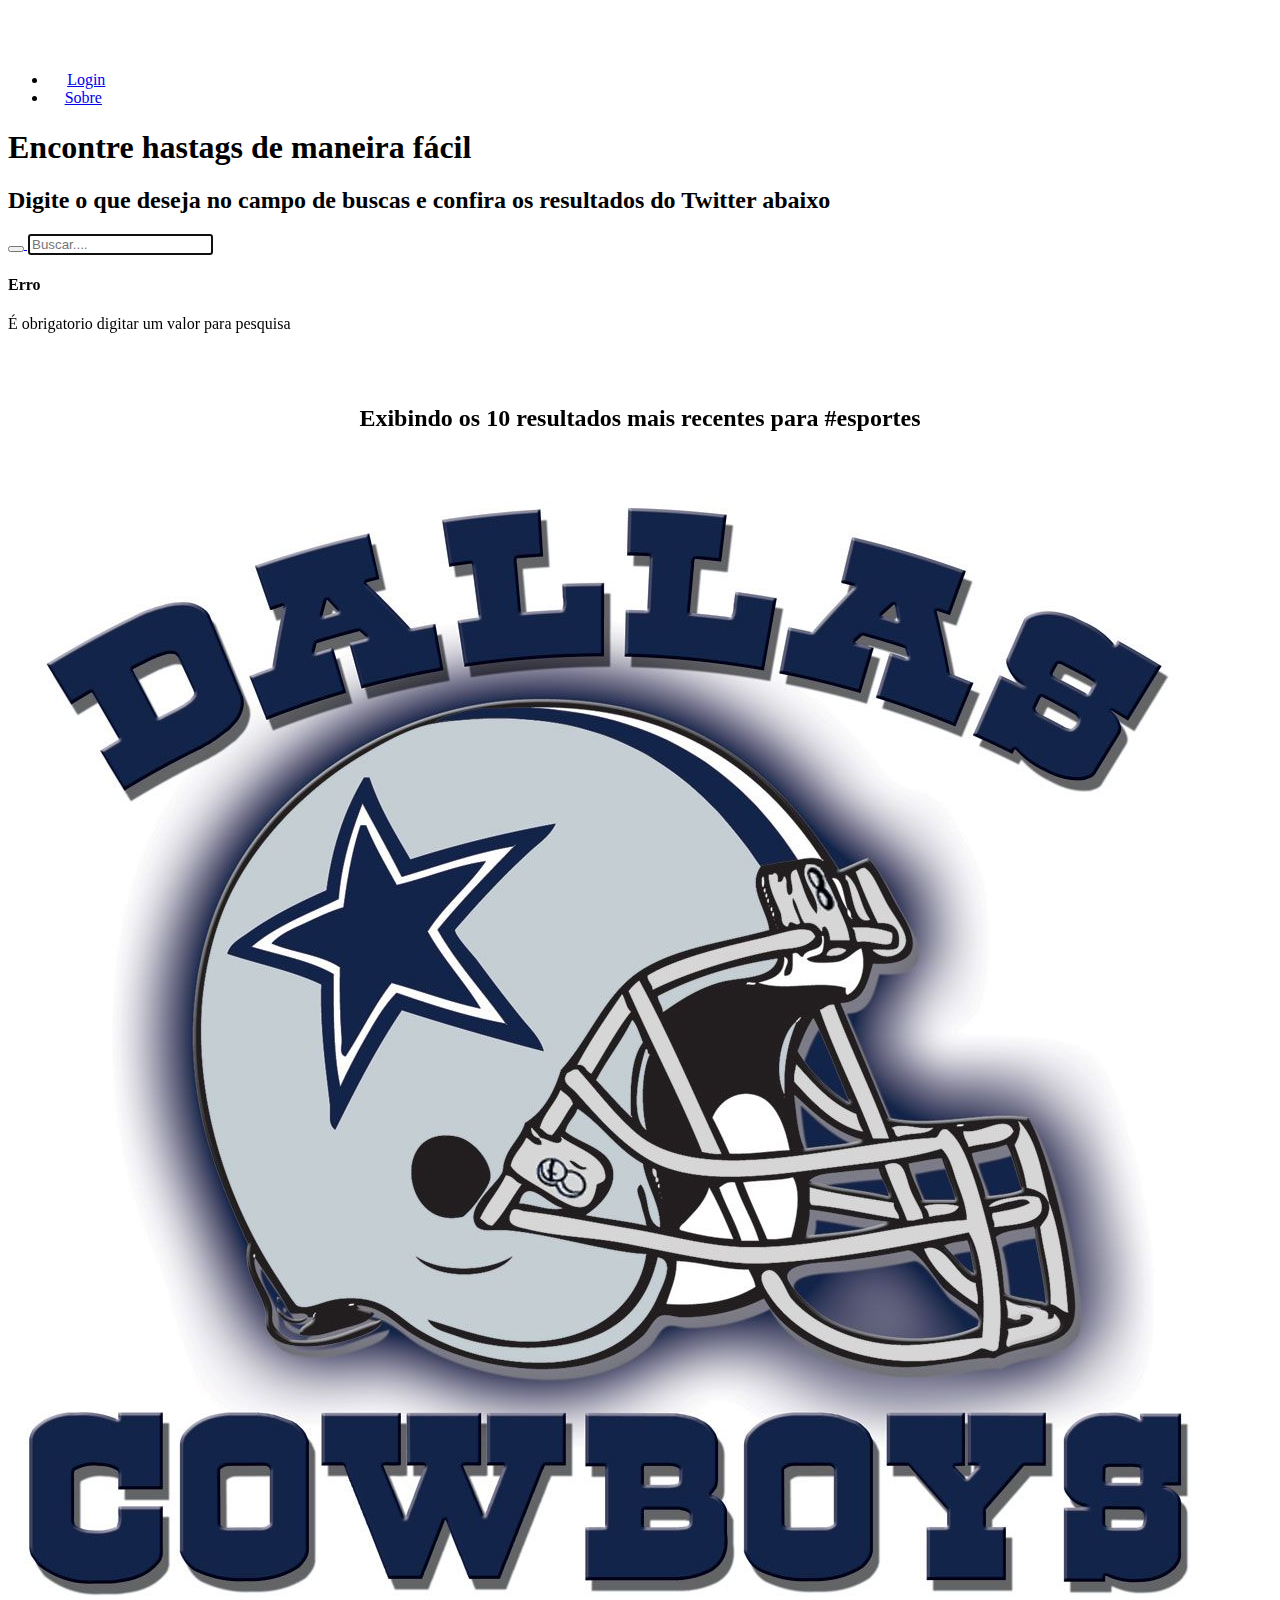
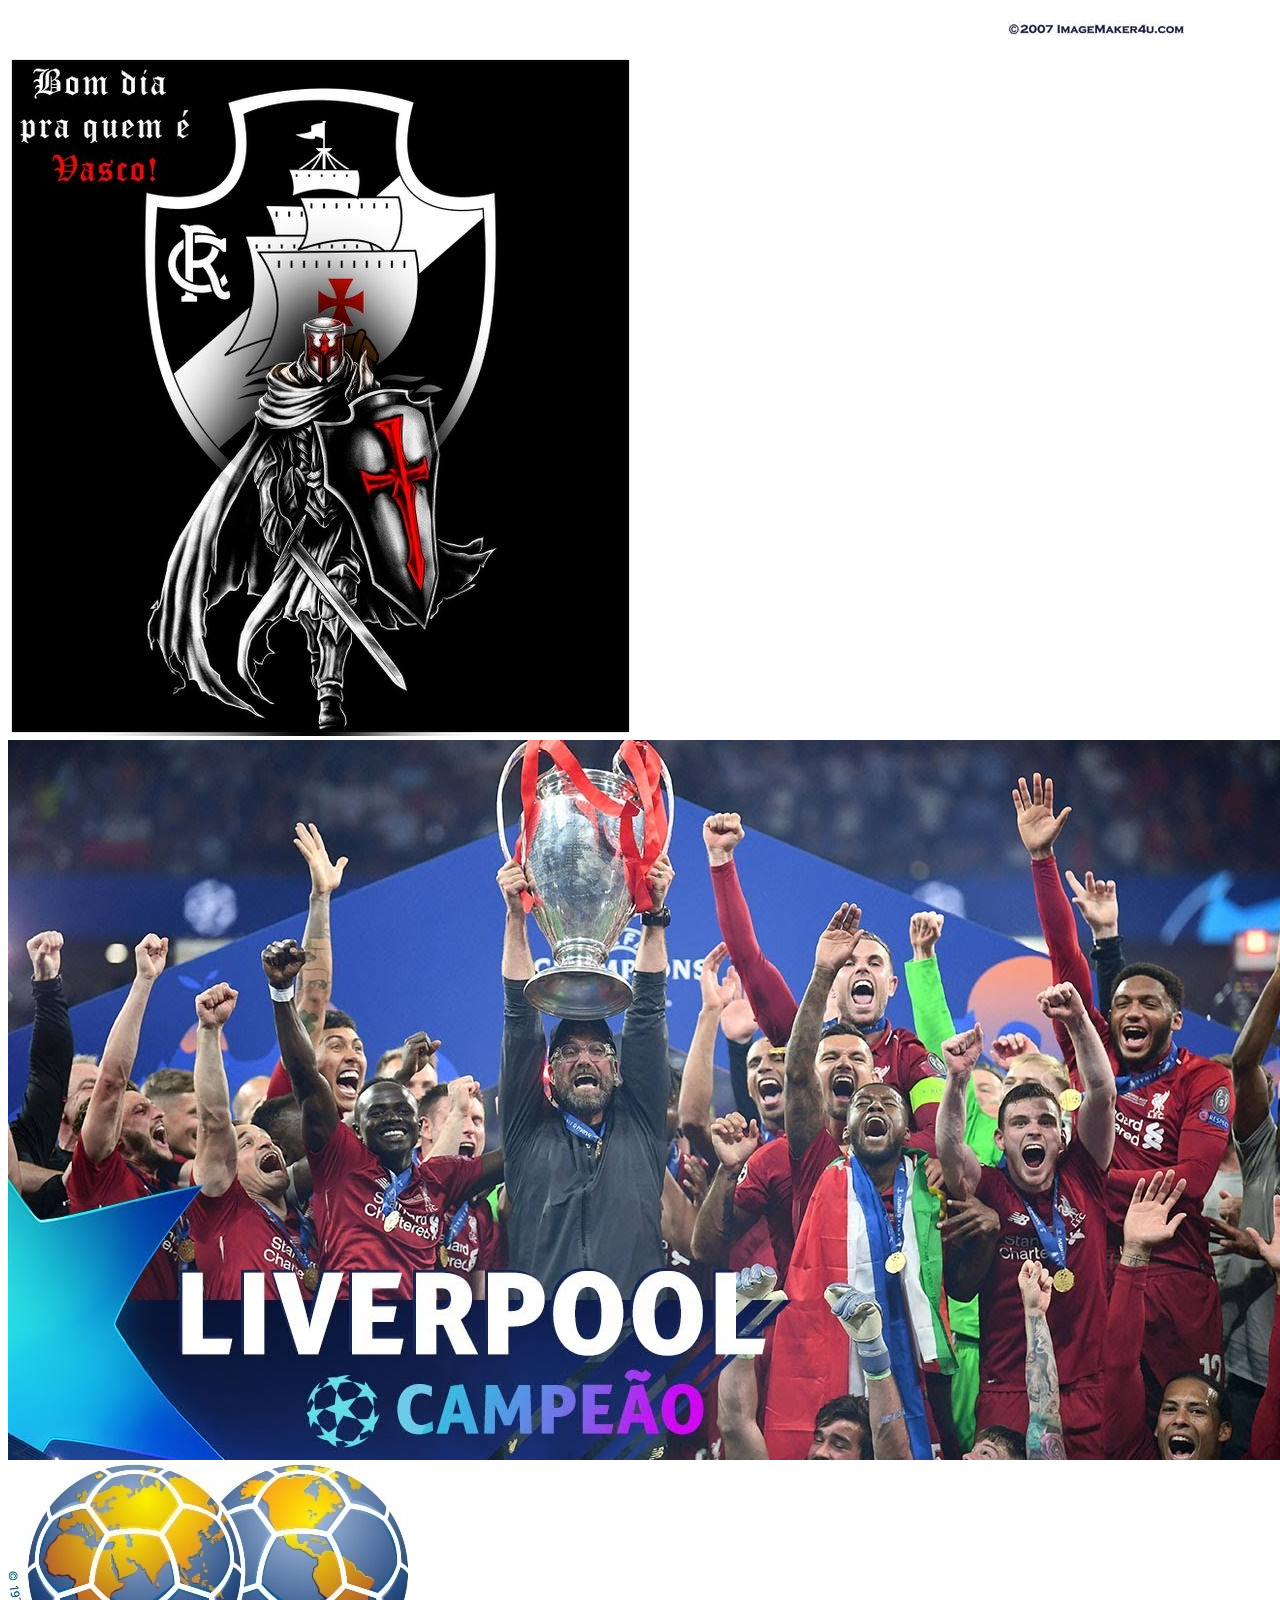
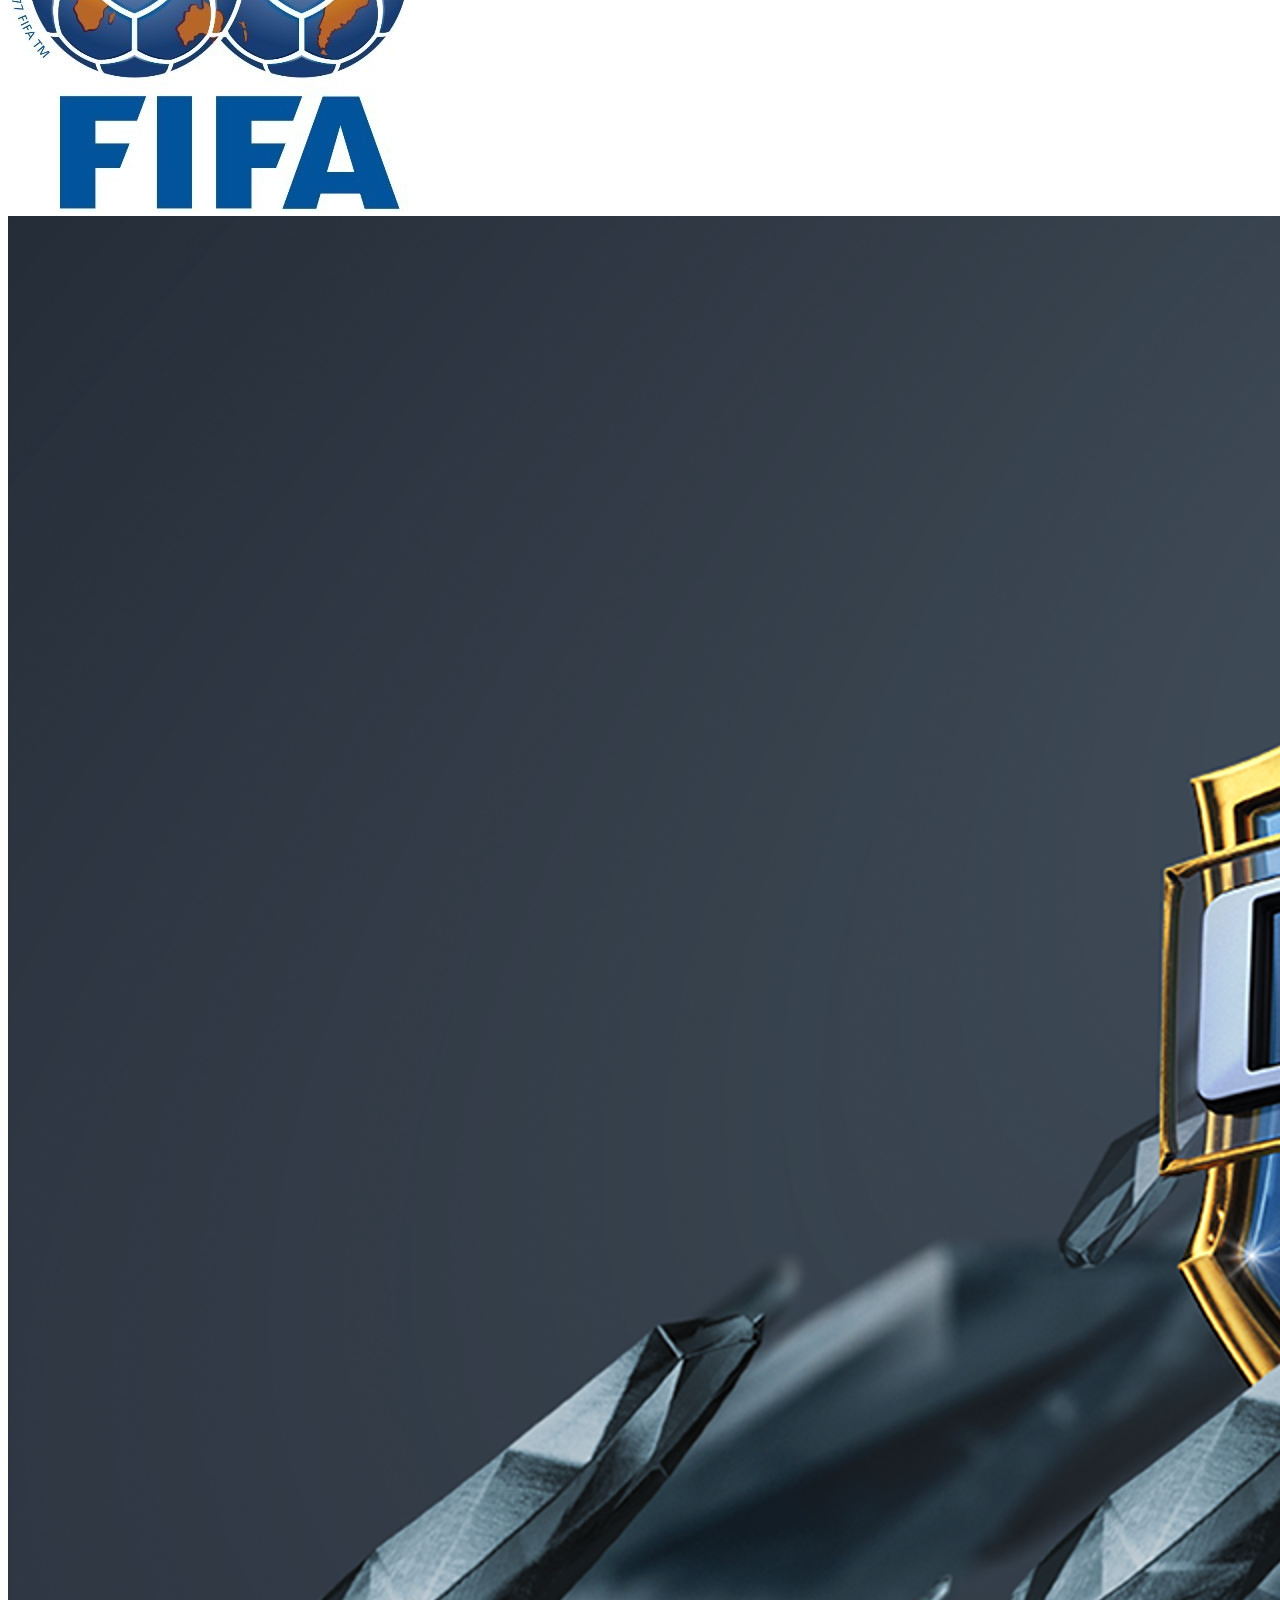
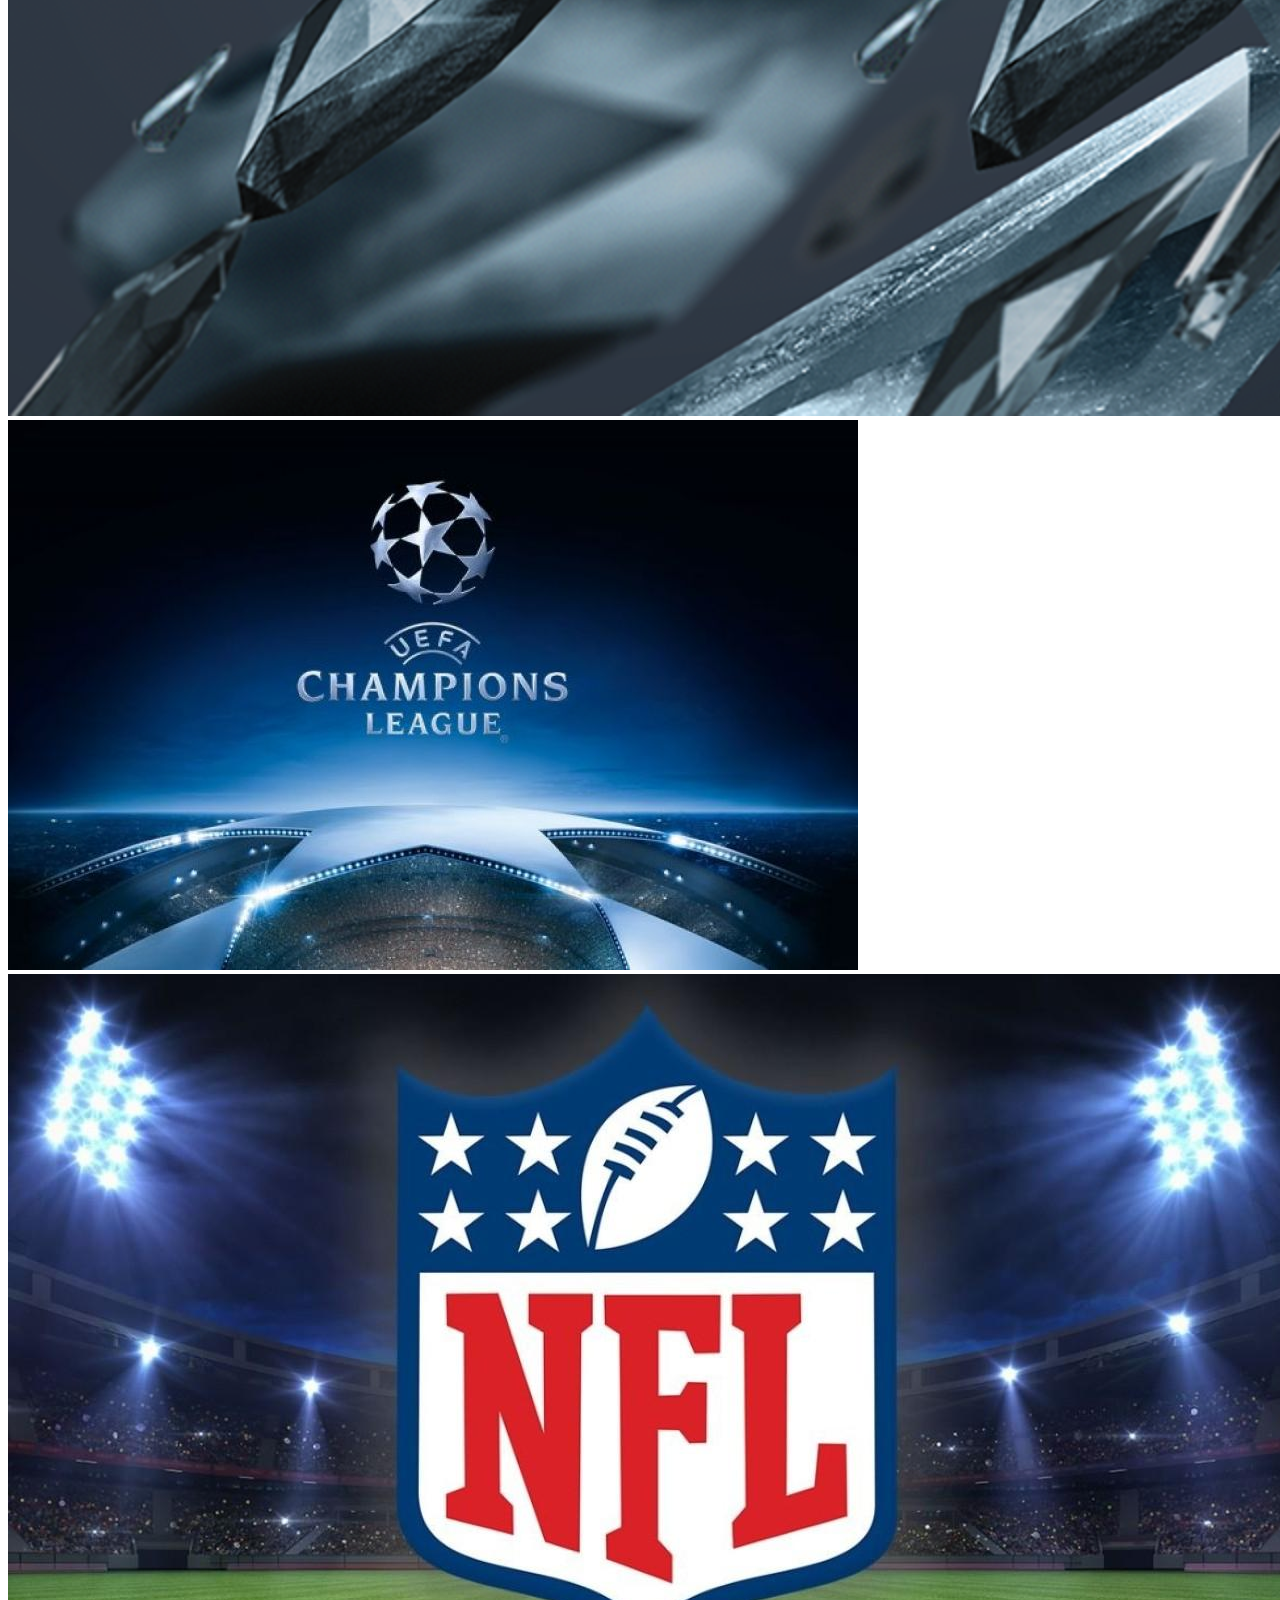
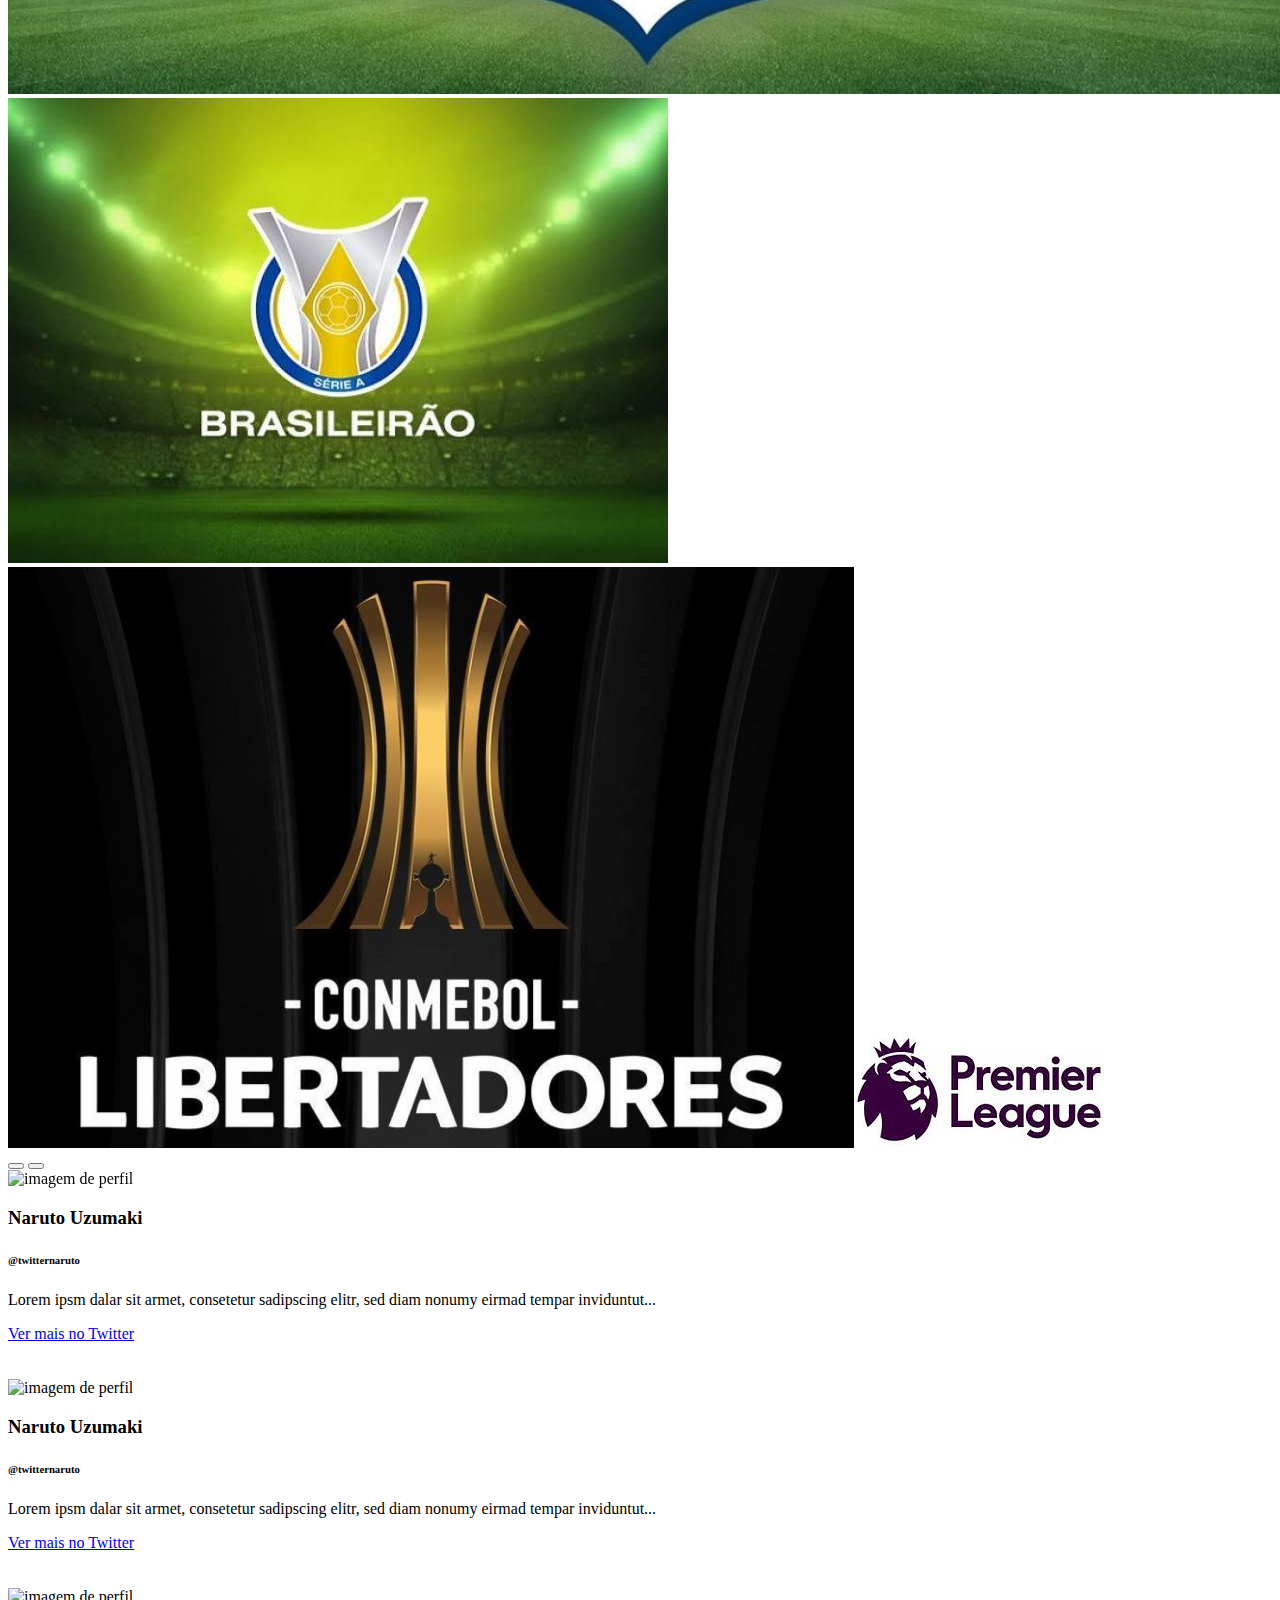
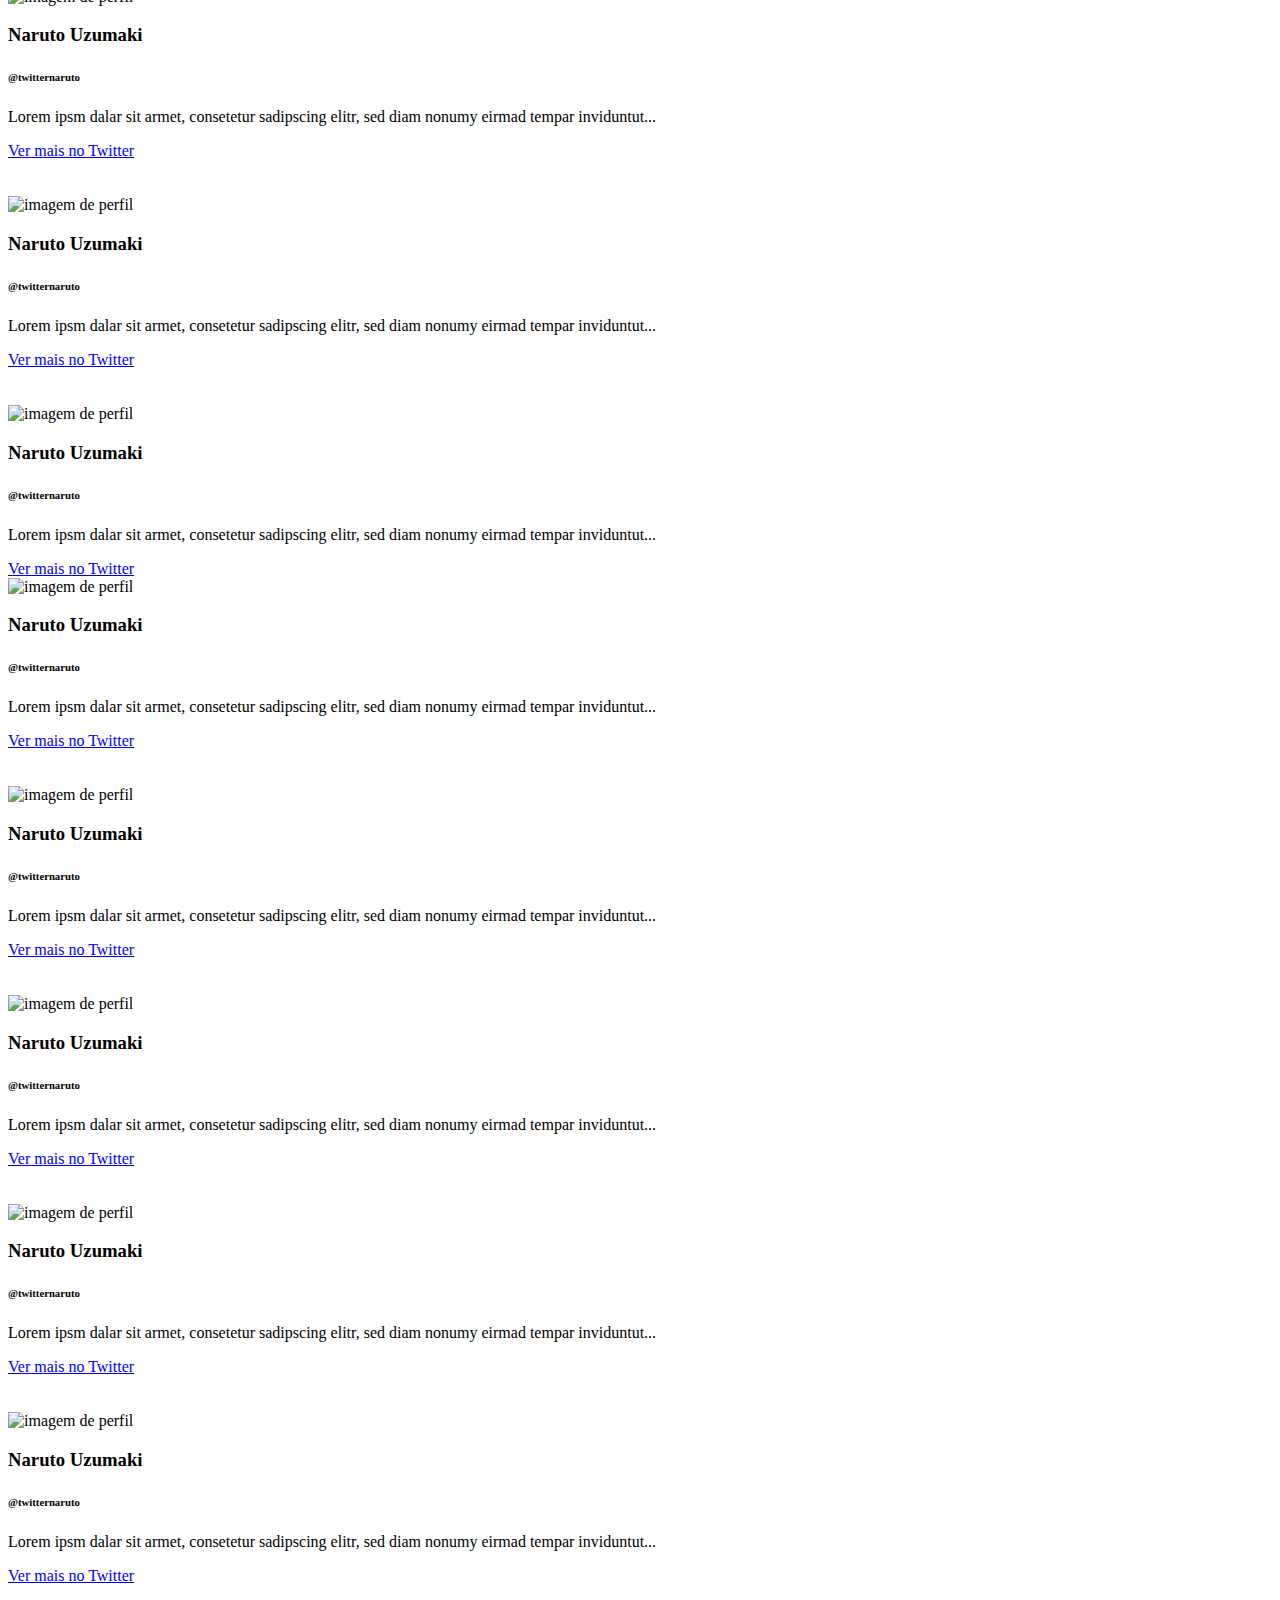
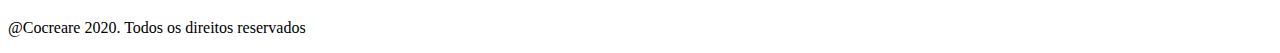
==== commit f69f8a95: "Criação do arquivo JavaScript para imagens de Slider" ====
--- a/home.html
+++ b/home.html
@@ -62,7 +62,7 @@
     <br>
 
 
-    <!-- imagens das 10 pesquisas recentes - Otávio -->
+<!-- imagens das 10 pesquisas recentes no html e CSS - Otávio. Na parte de JS e modificações CSS, Gracielle -->
 
     <div class="tituloresultado">
 
@@ -70,30 +70,24 @@
             <center>Exibindo os 10 resultados mais recentes para #esportes</center>
         </h2>
 
-    </div>
-
-  <div id="carosel-items">  
-    <div class="carosel-images"> 
-
-        <div class= "imagem exemplo" style= "display: none" ><img src=".\Img\dalascowboys.jpg" alt="resultado de imagens"></div>
-        
-        <!-- img src=".\Img\dalascowboys.jpg" alt="resultado de imagens" /> 
-        <img src=".\Img\vasco.jpg" alt="resultado de    imagens"  />
-        <img src=".\Img\liverpool.jpg" alt="resultado de imagens"  />
-        <img src=".\Img\fifa.jpg" alt="resultado de imagens"  />
-        <img src=".\Img\cblol.png" alt="resultado de imagens"  />
-        <img src=".\Img\champions.jpg" alt="resultado de imagens"  />
-        <img src=".\Img\nfl.jpg" alt="resultado de imagens"  />
-        <img src=".\Img\brasileirao.jpg" alt="resultado de imagens"  />
-        <img src=".\Img\libertadores.jpeg" alt="resultado de imagens"  />
-        <img src=".\Img\premierleague.jpg" alt="resultado de imagens"  />-->
-    </div>
-    
-    
-    <button onclick="carregarImagens()">Carregar imagens</button>
-    
-    </div>
-    
+     
+ <div class="carosel-items">  
+   <div class="carosel-images"> 
+      
+      <div class="zoom">
+        <div class= "imagem expl" style="display: none">
+          <h5>@twitternaruto</h5>
+        </div>
+      </div>
+                     
+   </div>
+      
+   <button onclick="next()" id="btn-1"></button>
+   <button onclick="next()" id="btn-2"></button>
+   
+   </div>  
+     
+<!--Fim da execução de JS feito por Gracielle -->    
 
     
     <!-- resultado das pesquisas - Otávio -->
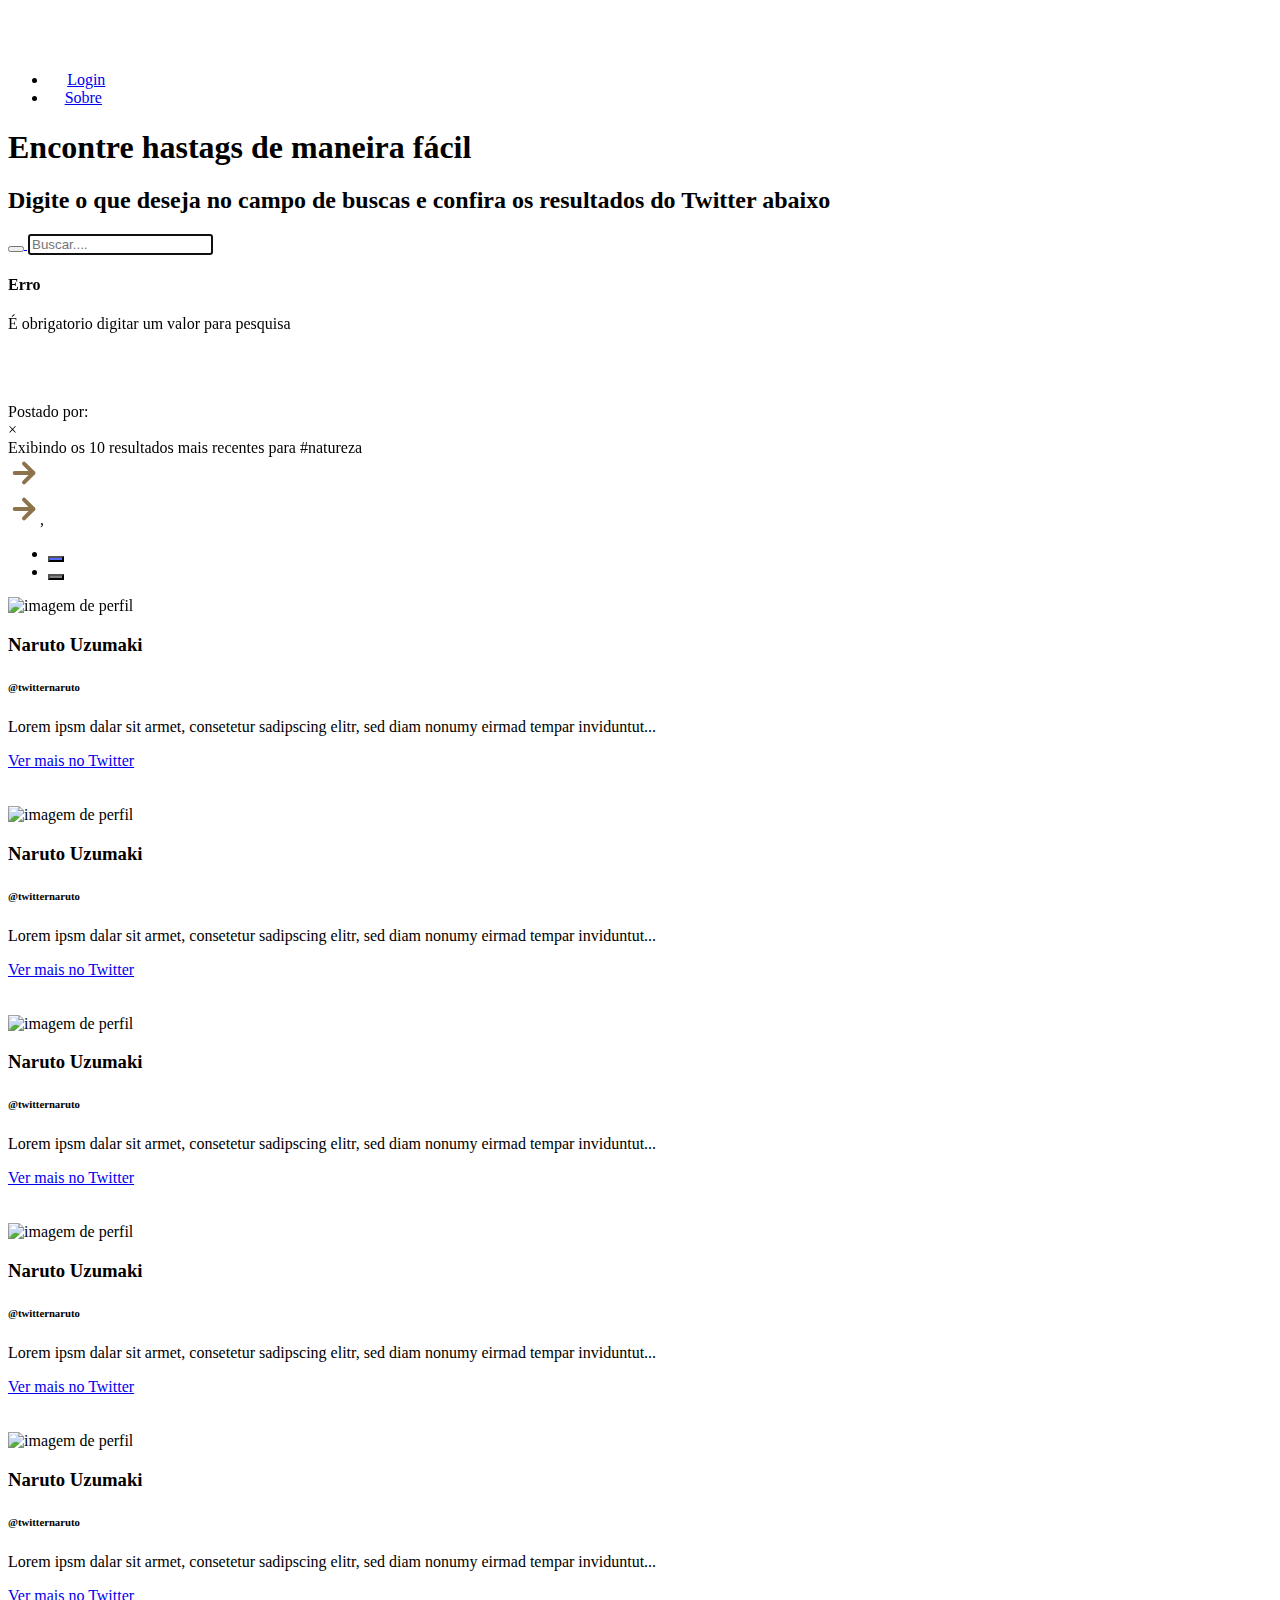
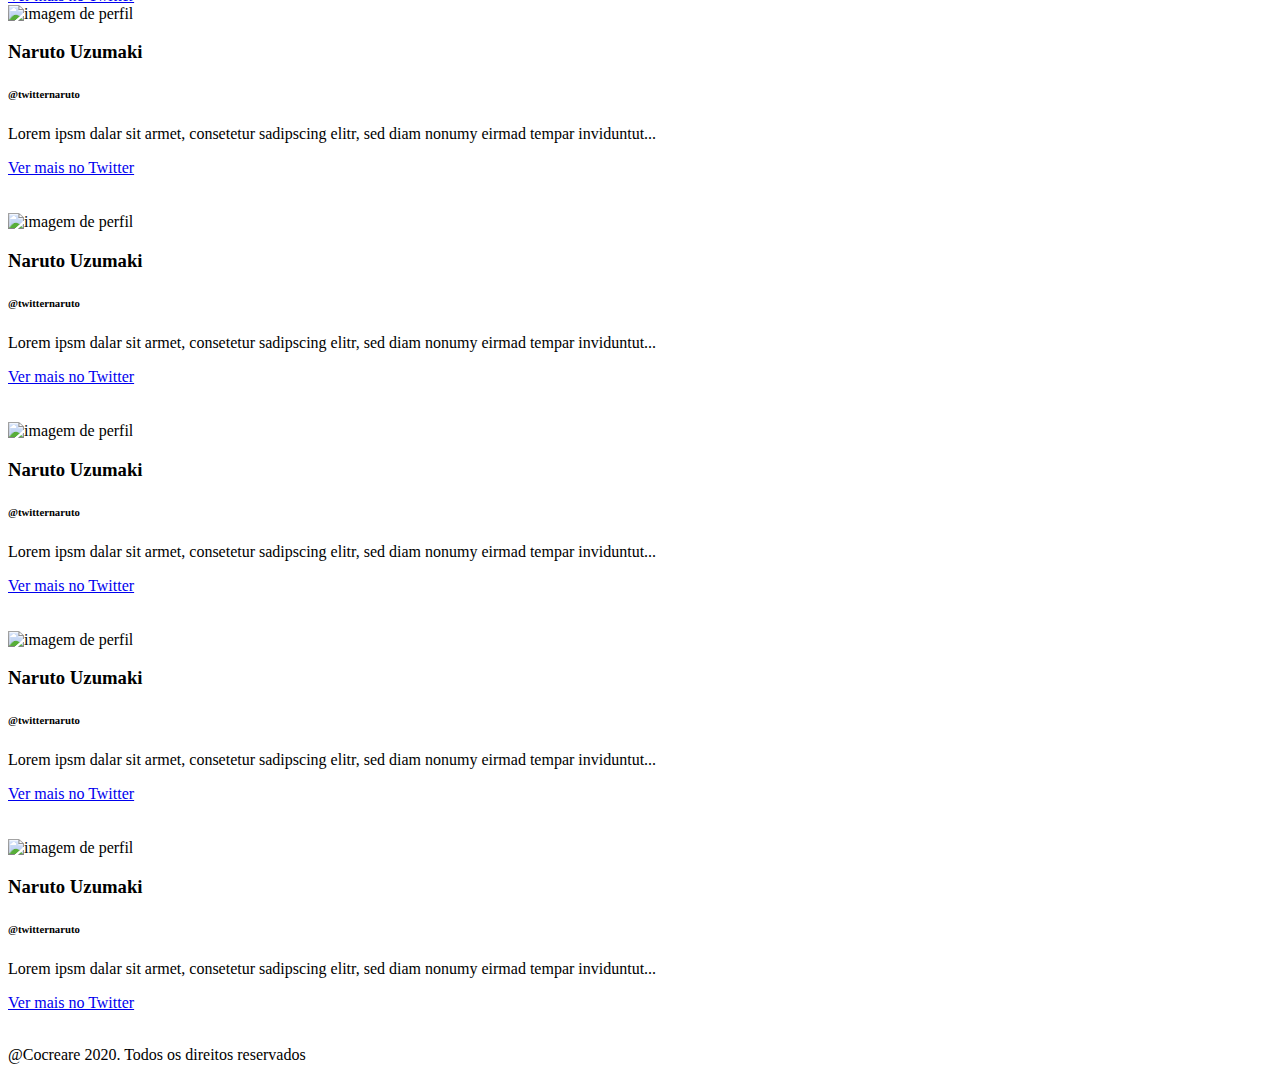
==== commit 147cf3b4: "Modificações no JS, CSS e html da exibição de imagens" ====
--- a/home.html
+++ b/home.html
@@ -8,7 +8,9 @@
     <title>Academy Project - Home</title>
     <link rel="stylesheet" href="./Css/style.css">
     <link href="https://fonts.googleapis.com/css2?family=Rubik:wght@400;700&display=swap" rel="stylesheet">
-    <script src="https://kit.fontawesome.com/935e9b3ce7.js" crossorigin="anonymous"></script>
+    <!-- CSS 
+<link rel="stylesheet" href="https://cdn.jsdelivr.net/npm/bootstrap@4.5.3/dist/css/bootstrap.min.css" integrity="sha384-TX8t27EcRE3e/ihU7zmQxVncDAy5uIKz4rEkgIXeMed4M0jlfIDPvg6uqKI2xXr2" crossorigin="anonymous">-->
+    
 </head>
 
 <body>
@@ -64,33 +66,48 @@
 
 <!-- imagens das 10 pesquisas recentes no html e CSS - Otávio. Na parte de JS e modificações CSS, Gracielle -->
 
-    <div class="tituloresultado">
-
-        <h2>
-            <center>Exibindo os 10 resultados mais recentes para #esportes</center>
-        </h2>
-
-     
- <div class="carosel-items">  
-   <div class="carosel-images"> 
-      
-      <div class="zoom">
-        <div class= "imagem expl" style="display: none">
-          <h5>@twitternaruto</h5>
-        </div>
-      </div>
-                     
-   </div>
-      
-   <button onclick="next()" id="btn-1"></button>
-   <button onclick="next()" id="btn-2"></button>
-   
-   </div>  
-     
+<div class="modal">
+    <div class="modal_content">
+        <img src="" id="modal_img">
+        <div class="text_edition">
+            <span class="span_text" >Postado por:</span>
+            <span class="text_twitter"></span>
+        </div>
+    </div>
+    <span id="bt_close">&times;</span>
+</div>
+
+<div class="container_results"> 
+    Exibindo os 10 resultados mais recentes para #natureza
+</div>
+<div class="dad">
+    <div onclick="uploadImages(--page)" class="arrow_right">
+        <a>
+           <div id="btn"><img src="./Img/arrow.svg"></img></div>
+        </a>
+    </div> 
+    
+    <div class="container_images"> 
+        <div class="photo exp1" style="display: none;"></div>
+    </div>
+    <div onclick="uploadImages(++page)" class="arrow_left">
+        <a>
+            <div><img src="./Img/arrow.svg">,</img></div> 
+        </a> 
+    </div>  
+</div>
+<div id="click">
+    <ul class="ul_click">
+        <li><button id="button1" onclick="uploadImages(1)" class="button_click"></button></li>
+        <li><button id="button2" onclick="uploadImages(2)" class="button_click"></button></li>
+    </ul>
+</div>
+
+    
 <!--Fim da execução de JS feito por Gracielle -->    
 
     
-    <!-- resultado das pesquisas - Otávio -->
+<!-- resultado das pesquisas - Otávio -->
     <div class="bigbox">
 
 
@@ -423,6 +440,10 @@
     </footer>
 
     <script src="./js/exhibition.js"></script>
+    <script src="https://kit.fontawesome.com/935e9b3ce7.js" crossorigin="anonymous"></script>
+    <!-- jQuery and JS bundle w/ Popper.js -->
+<!-- <script src="https://code.jquery.com/jquery-3.5.1.slim.min.js" integrity="sha384-DfXdz2htPH0lsSSs5nCTpuj/zy4C+OGpamoFVy38MVBnE+IbbVYUew+OrCXaRkfj" crossorigin="anonymous"></script>
+<script src="https://cdn.jsdelivr.net/npm/bootstrap@4.5.3/dist/js/bootstrap.bundle.min.js" integrity="sha384-ho+j7jyWK8fNQe+A12Hb8AhRq26LrZ/JpcUGGOn+Y7RsweNrtN/tE3MoK7ZeZDyx" crossorigin="anonymous"></script> -->
 </body>
 
 
